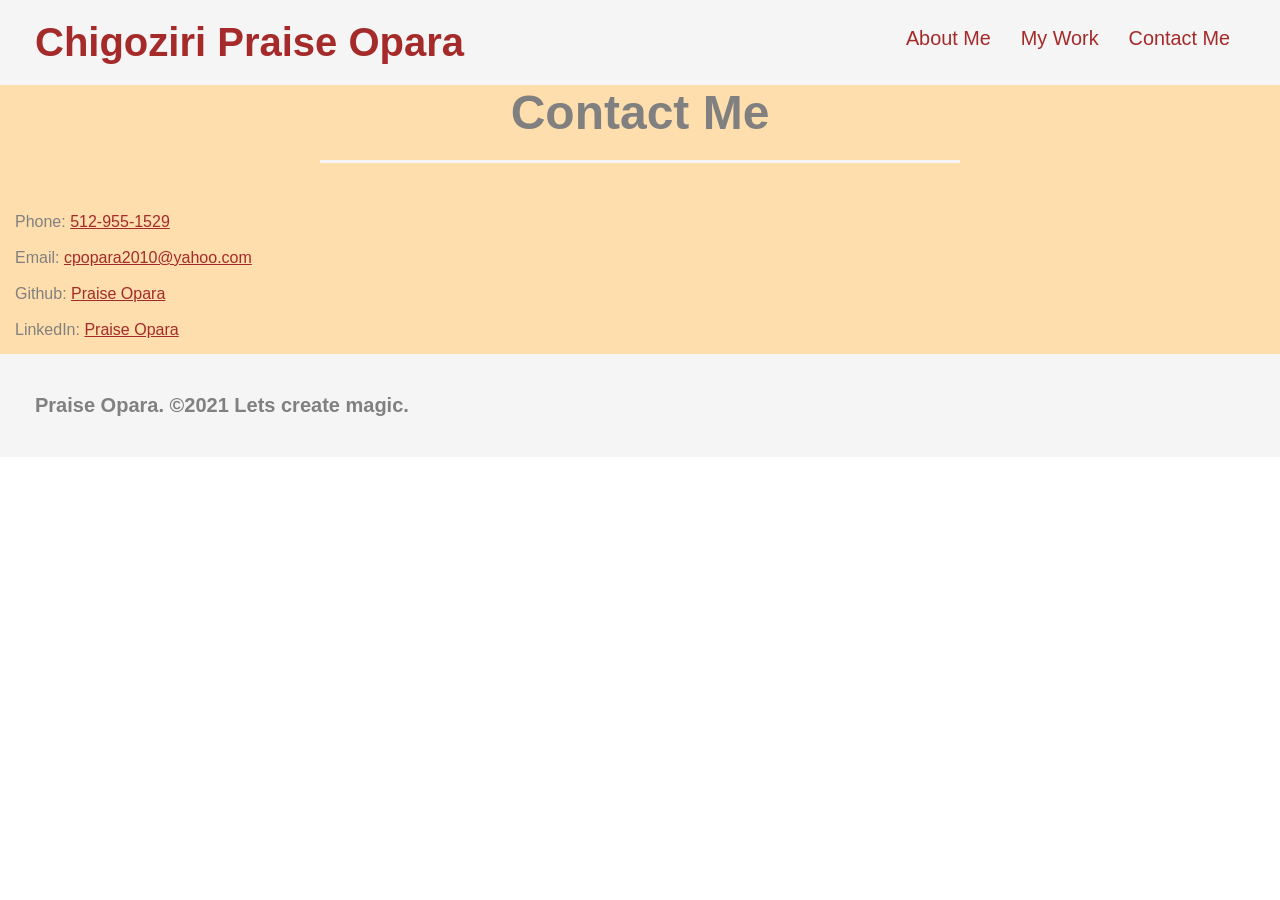
==== index.html @ 2b9f6030 "completed the header and edited the contact me section" ====
<!DOCTYPE html>
<html lang="en">
<head>
    <meta charset="UTF-8">
    <meta name="viewport" content="width=device-width, initial-scale=1.0">
    <link rel="stylesheet" href="./assets/css/style.css">
    <title>My Professional Portfolio!</title>
</head>
<body>
    <header>
        <h1>Chigoziri Praise Opara</h1>
        <nav>
            <ul>
                <li>
                    <a href="#about-me">About Me </a>
                </li>
                <li>
                    <a href="#my-work">My Work</a>
                </li>
                <li>
                    <a href="#contact-me">Contact Me</a>
                </li>
            </ul>
        </nav>
    </header>
    
    <!-- picture/avatar section -->
    <section class="picture">

    </section>

    <!-- about me section -->
    <section id="about-me">

    </section>

    <!--my work section -->
    <section id="my-work">

    </section>

    <!-- contact me section -->
    <section id="contact-me" class="contact">
        <div class="flex-row">
            <h2 class="section-title primary-border">Contact Me </h2>
        </div>
        <div class="contact-info">  
          <div>
            <p>Phone: <a href="tel:512-955-1529">512-955-1529</a> </p>
            <br>
            <p>Email: <a href="mailto:cpopara2010@yahoo.com">cpopara2010@yahoo.com</a> </p>
            <br>
            <p>Github: <a href="https://github.com/kingopara"> Praise Opara </a></p>
            <br>
            <p>LinkedIn: <a href="https://www.linkedin.com/in/chigoziri-praise-opara-831067163">Praise Opara</a></p>
          </div>  
          
          


    </section>

    <!-- footer section -->
    <footer>
        <h4> Praise Opara. &copy;2021  Lets create magic. </h4>
    </footer>
</body>
</html>
---- assets/css/style.css ----
* {
    margin: 0;
    padding: 0;
    box-sizing: border-box;
}

body {
    color: grey;
    font-family: Arial, Helvetica, sans-serif;
}

/* applying styles to the header */

header {
    padding: 20px 35px;
    background-color: whitesmoke;
    display: flex;
    justify-content: space-between;
    flex-wrap: wrap;
}

header h1 {
    font-weight: bold;
    font-size: 40px;
    color: brown;
    margin: 0;
}

header a {
    color: brown;
    text-decoration: none;
}

header nav {
    margin: 7px 0;
}

header nav ul {
    display: flex;
    flex-wrap: wrap;
    justify-content: space-between;
    align-items: center;
    list-style: none;
}

header nav ul li a {
    padding: 10px 15px;
    font-weight: lighter;
    font-size: 1.55vw;
}

.section-title {
    font-size: 48px;
    color: grey;
    border-bottom: 3px solid;
    padding-bottom: 20px;
    text-align: center;
    margin: 0 auto 35px auto;
    width: 50%;
}

.primary-border {
    border-color: whitesmoke;
}

.secondary-border {
    border-color: brown;
}

.flex-row {
    display: flex;
}

/* contact me style */
.contact {
    background: navajowhite;
}

.contact h2 {
    color:grey;
}

.contact-info {
    display: flex;
    justify-content: space-between;
    flex-wrap: wrap;
  }

.contact-info > * {
    flex: 1;
    margin: 15px;
}

.contact-info a {
    color: brown;
}

/* footer styling */
footer {
    background: whitesmoke;
    width: 100%;
    padding: 40px 35px;
    display: flex;
    justify-content: space-between;
    flex-wrap: wrap;
}

footer h4 {
    color: grey;
    font-size: 20px;
    margin: 0;
}
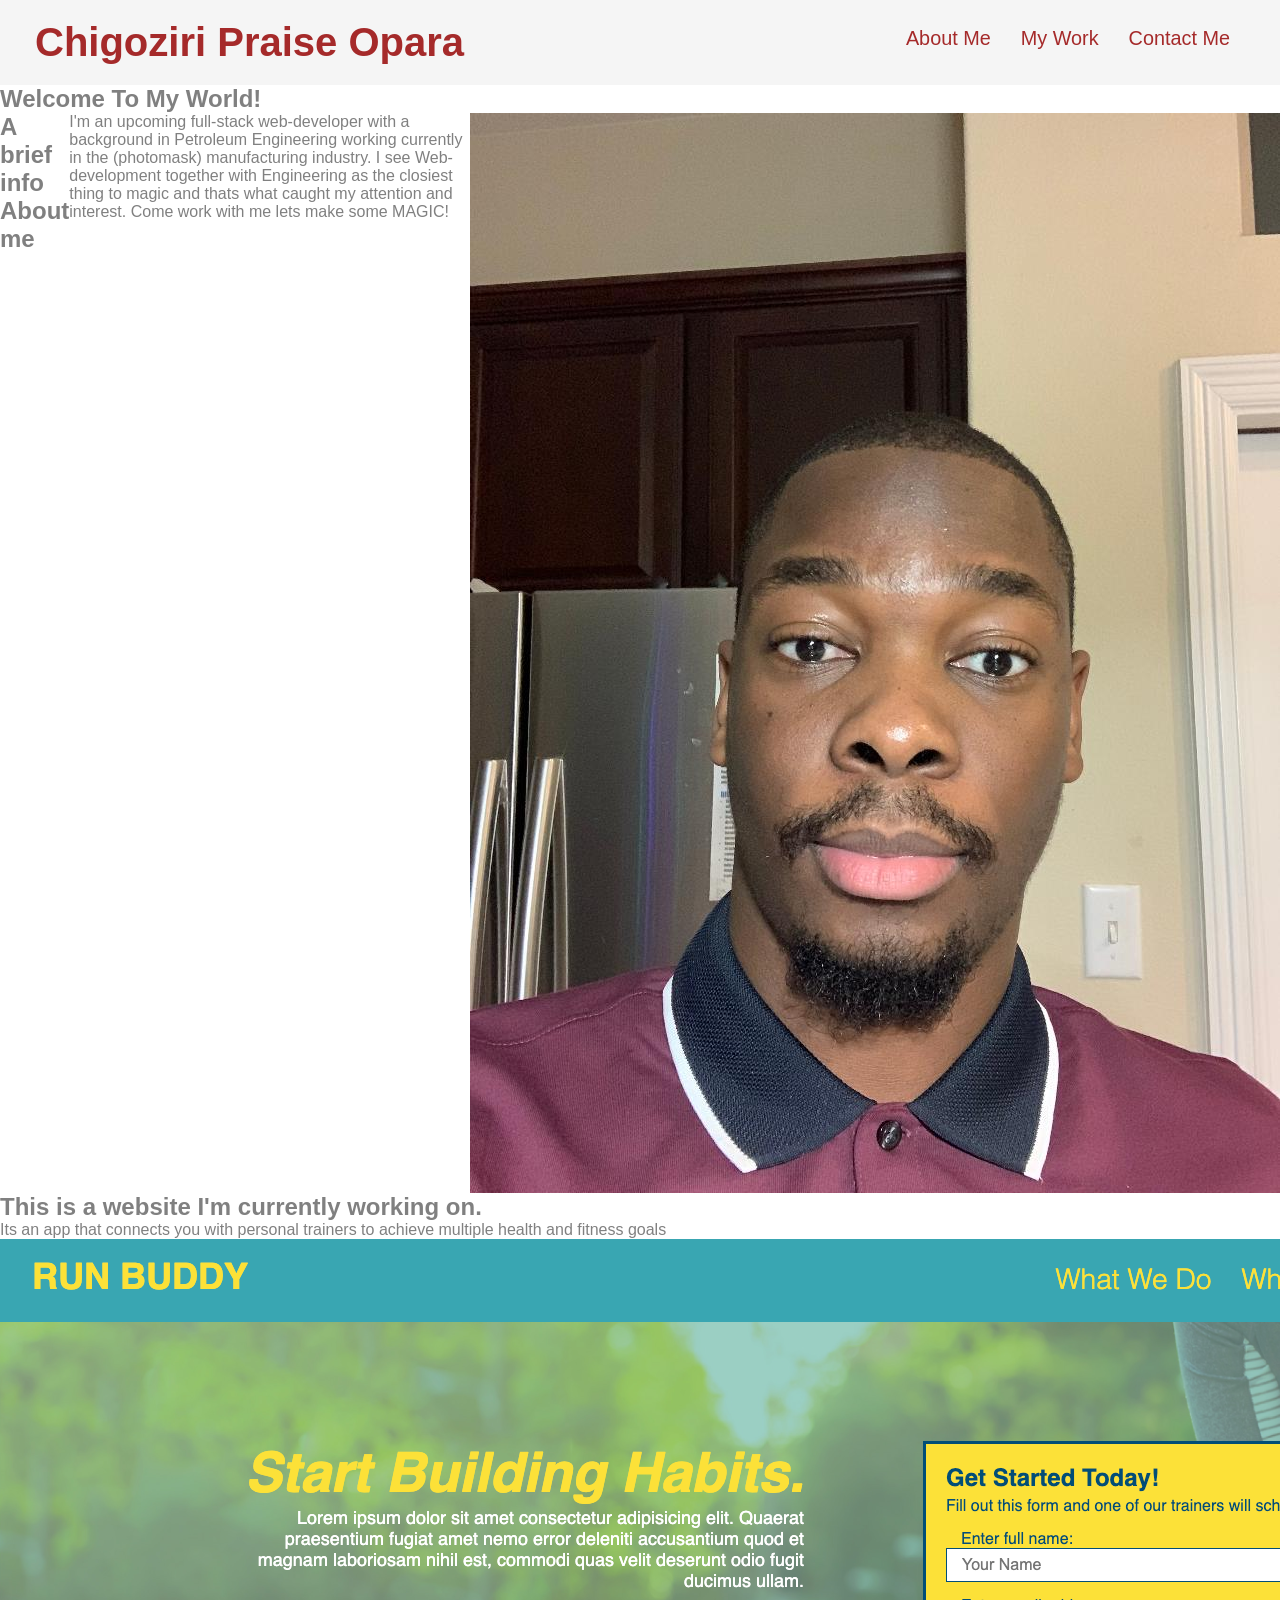
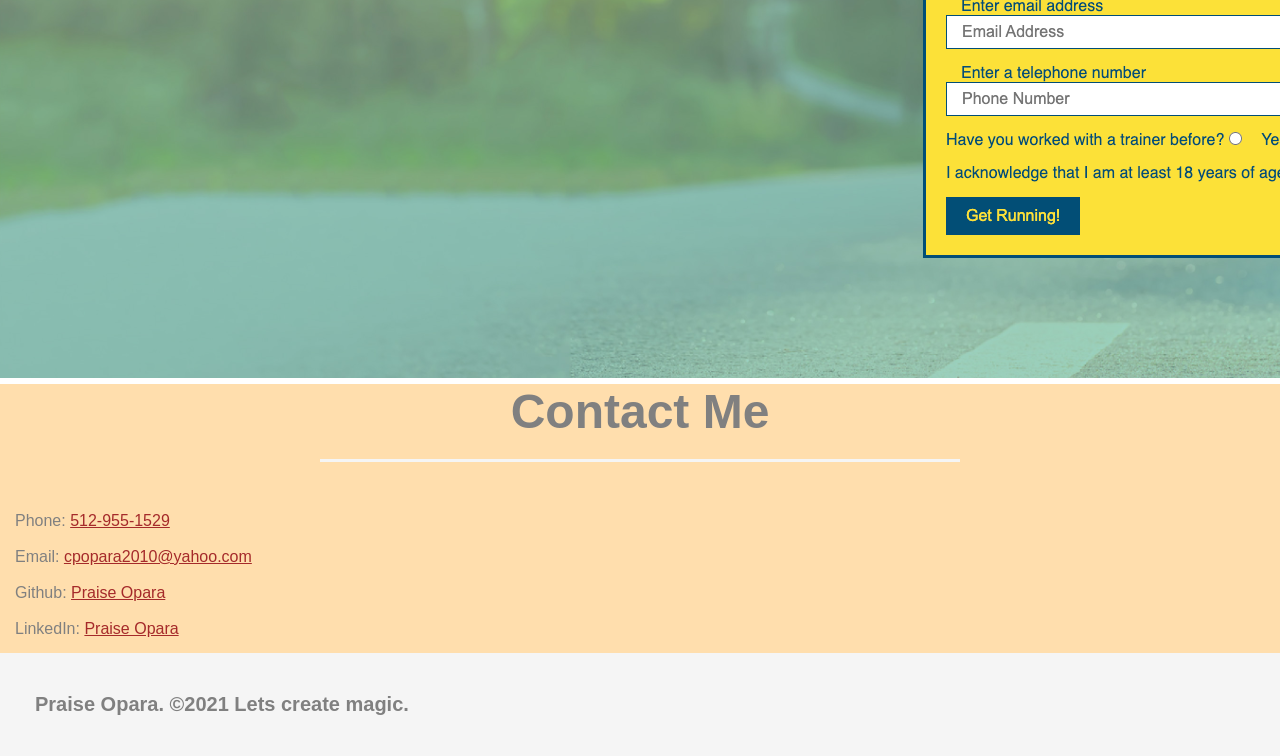
==== commit 159b865e: "added pictures and link to run buddy" ====
--- a/index.html
+++ b/index.html
@@ -25,17 +25,36 @@
     </header>
     
     <!-- picture/avatar section -->
-    <section class="picture">
-
+    <section>
+        <div>
+            <h2> Welcome To My World!</h2>
+        </div>
     </section>
 
     <!-- about me section -->
     <section id="about-me">
+        <div class="flex-row">
+            <h2 class="primary-border">A brief info About me </h2>
+            <p>
+            I'm an upcoming full-stack web-developer with a background in Petroleum Engineering working currently in the (photomask) manufacturing industry. I see Web-development together with Engineering as the closiest thing to magic and thats what caught my attention and interest.
+            Come work with me lets make some MAGIC!
+            </p>
+            <img src="./assets/images/portfolio.jpg" alt="a selfie of me"/>
+        </div>
 
     </section>
 
     <!--my work section -->
     <section id="my-work">
+        <div>
+            <h2>This is a website I'm currently working on.</h2>
+            <p>Its an app that connects you with personal trainers to achieve multiple health and fitness goals</p>
+            <div>
+              <a href="https://kingopara.github.io/run-buddy/">
+                <img src="./assets/images/runbuddy.jpg.png" alt="Run Buddy" />
+              </a>  
+            </div>  
+        </div>
 
     </section>
 
--- a/assets/css/style.css
+++ b/assets/css/style.css
@@ -71,6 +71,17 @@
     display: flex;
 }
 
+/* picture */
+.picture {
+    width: 100%;
+    margin: 0 auto;
+    display: flex;
+    flex-wrap: wrap;
+    justify-content: flex-end;
+}
+
+
+
 /* contact me style */
 .contact {
     background: navajowhite;
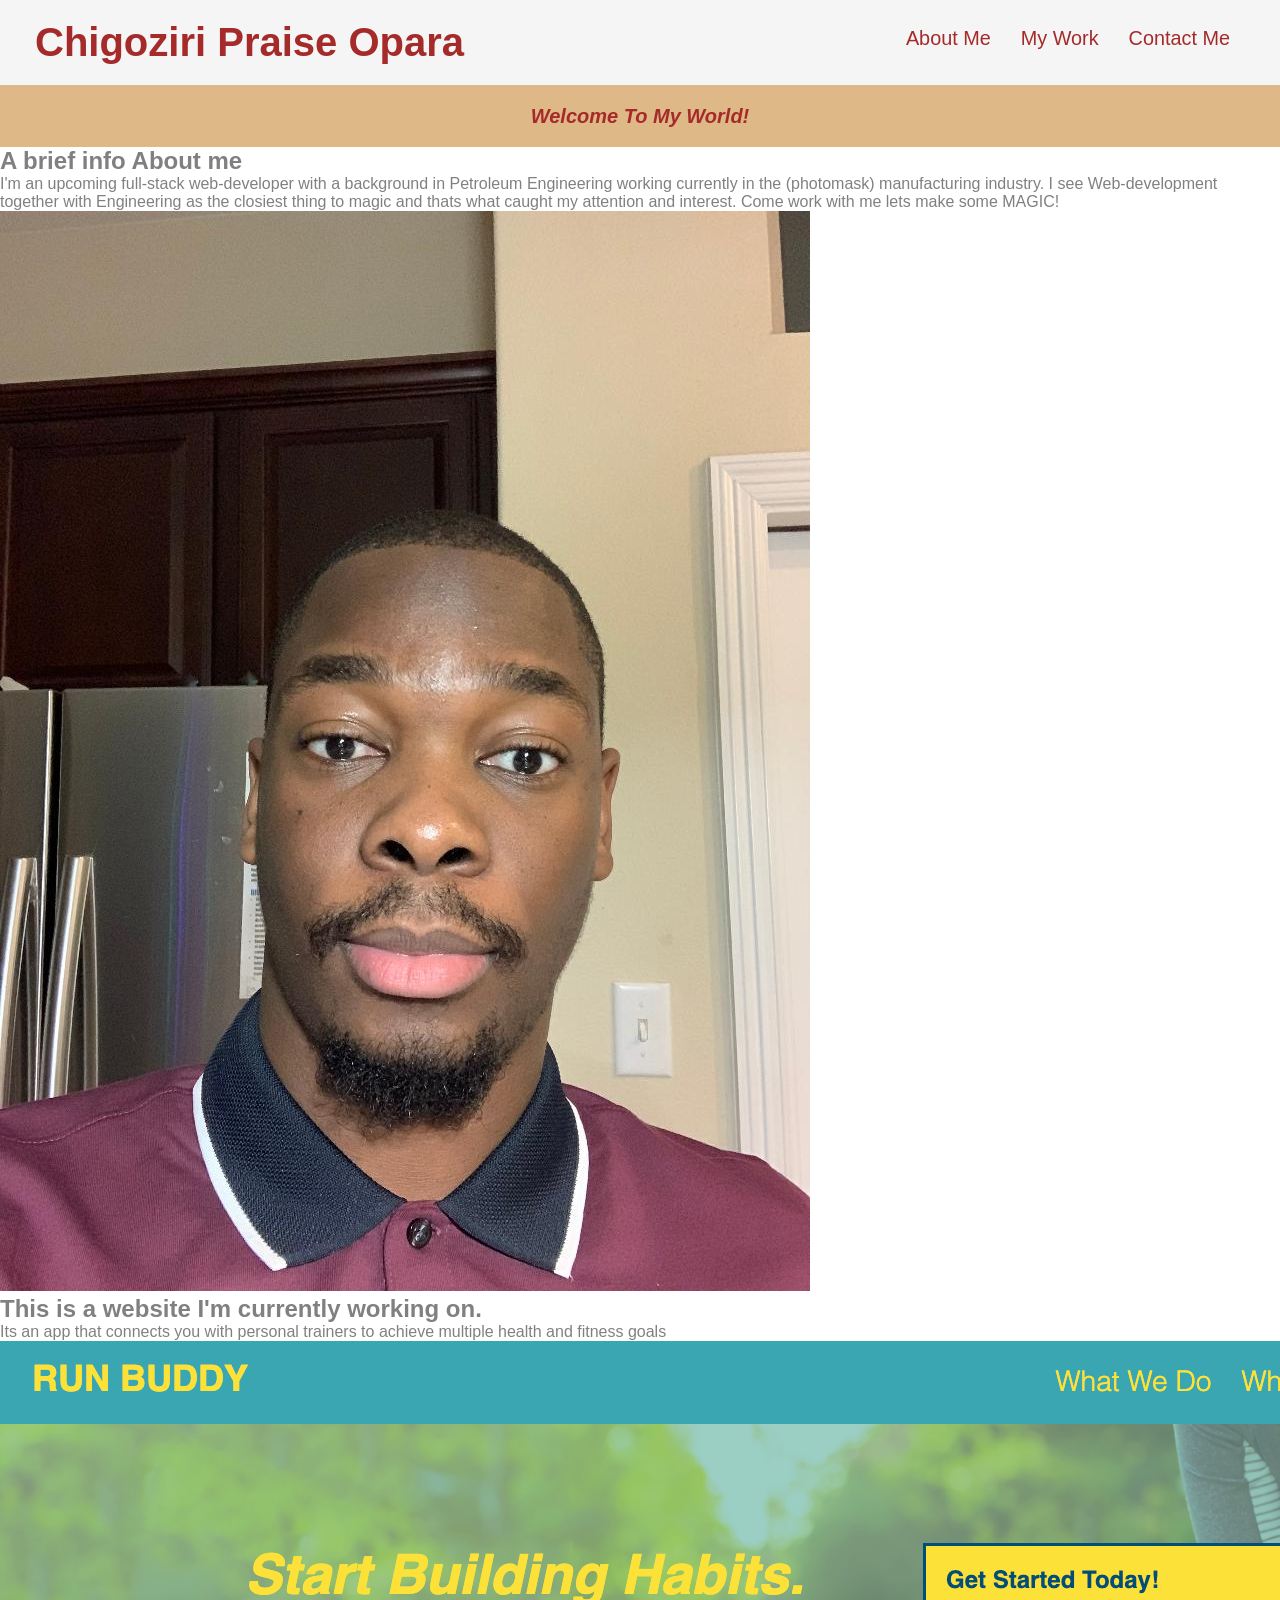
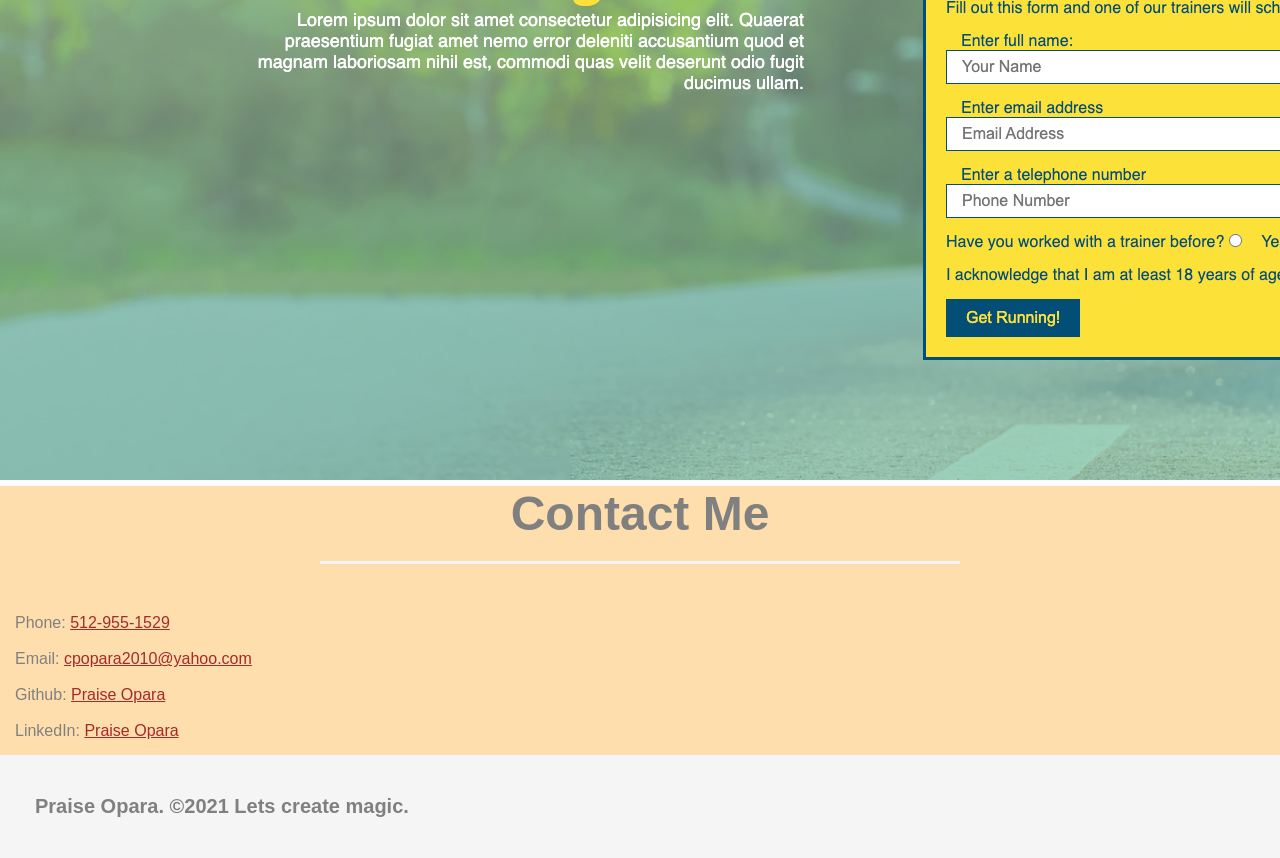
==== commit 0cd20fd4: "added styles to make it responsive" ====
--- a/index.html
+++ b/index.html
@@ -25,22 +25,22 @@
     </header>
     
     <!-- picture/avatar section -->
-    <section>
-        <div>
+    <section class="hero">
+        <div class="hero-cta">
             <h2> Welcome To My World!</h2>
         </div>
     </section>
 
     <!-- about me section -->
     <section id="about-me">
-        <div class="flex-row">
+        <article>
             <h2 class="primary-border">A brief info About me </h2>
             <p>
             I'm an upcoming full-stack web-developer with a background in Petroleum Engineering working currently in the (photomask) manufacturing industry. I see Web-development together with Engineering as the closiest thing to magic and thats what caught my attention and interest.
             Come work with me lets make some MAGIC!
             </p>
             <img src="./assets/images/portfolio.jpg" alt="a selfie of me"/>
-        </div>
+        </article>
 
     </section>
 
--- a/assets/css/style.css
+++ b/assets/css/style.css
@@ -71,6 +71,33 @@
     display: flex;
 }
 
+/* hero section*/
+
+.hero {
+    background-color: burlywood;
+    background-size: cover;
+    background-position: center;
+    display: flex;
+    justify-content: center;
+    flex-wrap: wrap;
+    align-items: flex-start;
+}
+
+.hero-cta {
+    width: 20%;
+    text-align: center;
+    margin: 1.5%;
+    font-size: 10px;
+    line-height: 1.2;
+}
+
+.hero-cta h2 {
+    font-style: oblique;
+    font-size: 20px;
+    color: brown;
+}
+
+
 /* picture */
 .picture {
     width: 100%;
@@ -80,7 +107,9 @@
     justify-content: flex-end;
 }
 
-
+article img {
+    width: fit-content;
+}
 
 /* contact me style */
 .contact {
@@ -121,3 +150,80 @@
     font-size: 20px;
     margin: 0;
 }
+
+@media screen and (max-width: 980px) {
+    /* this will be applied on any screen smaller than 980px */
+      header {
+        padding-bottom: 0;
+        justify-content: center;
+      }
+  
+      header h1 {
+        width: 100px;
+        text-align: center;
+      }
+  
+      header nav ul {
+        margin-top: 20px;
+        width: 100%;
+        justify-content: center;
+      }
+  
+      header nav ul li a {
+        font-size: 20px;
+      }
+  
+      footer h2 {
+        text-align: center;
+        width: 100%;
+      }
+  
+      .hero-cta {
+        width: 100%;
+      }
+  
+      .hero-cta {
+        text-align: center;
+      }
+  
+      .section-title {
+        width: 80%;
+      }
+  
+      .trainer {
+        flex: 0 70%;
+      }
+  }
+  
+  /* MEDIA QUERY FOR TABLETS AND SMALLER */
+  @media screen and (max-width: 768px) {
+      /* this will be applied on any screen between 768px and 575px */
+     section {
+       padding: 30px 15px;
+     }
+  }
+  
+  /* MEDIA QUERY FOR MOBILE PHONES AND SMALLER */
+  @media screen and (max-width: 575px) {
+    /* this will be applied on any screen smaller than 575px */
+     .section-title {
+       width: 95%;
+     }
+  
+     .intro p {
+       width: 100%;
+     }
+  
+     .trainer {
+       flex: 0 100%;
+     }
+  
+     .contact-info {
+       text-align: center;
+     }
+  
+     .contact-info > * {
+       flex: 0 100%;
+     }
+
+  }
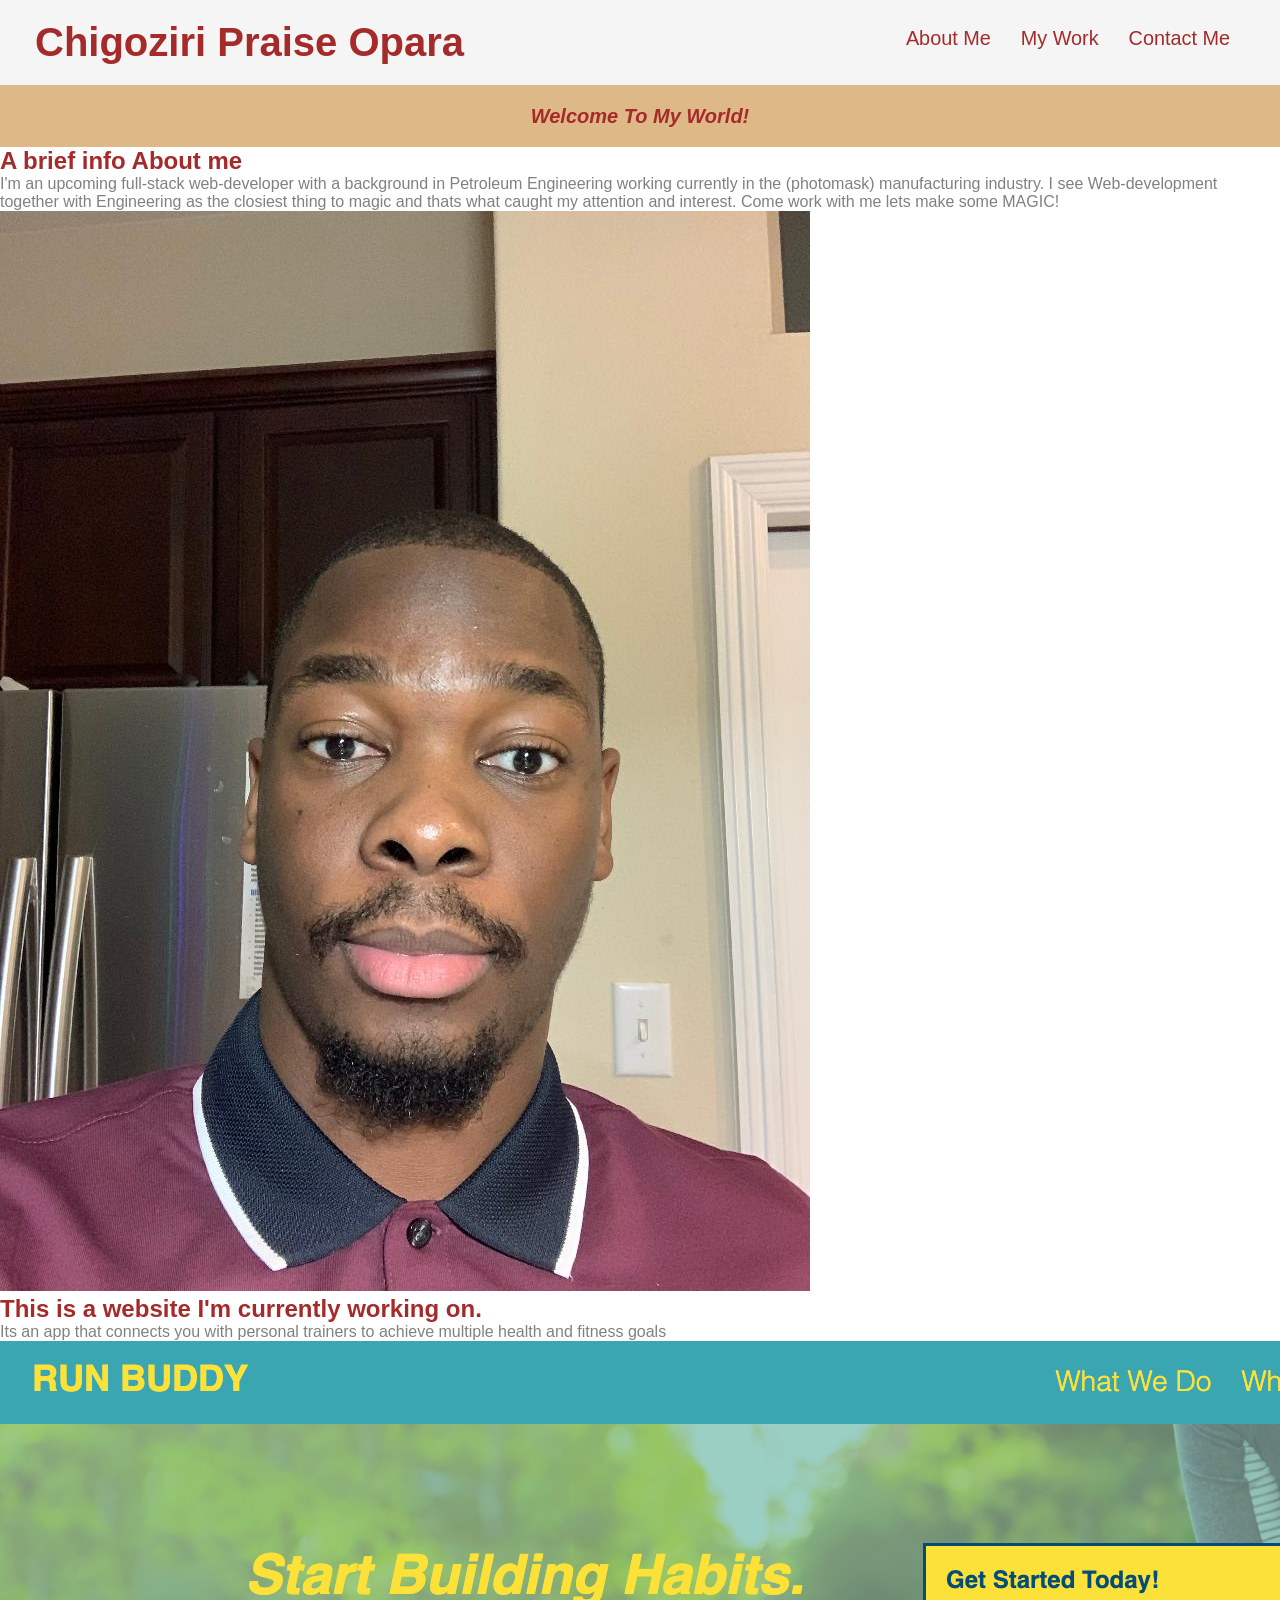
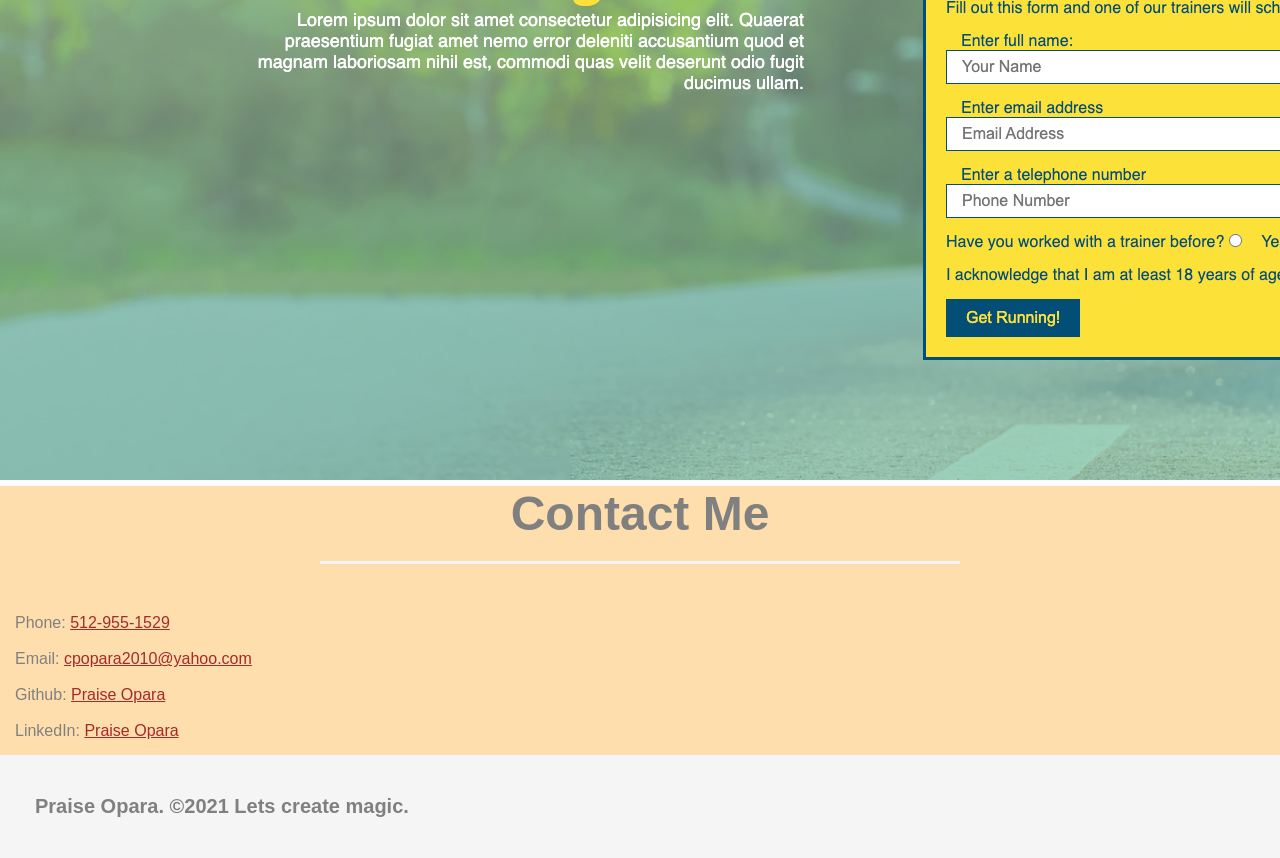
==== commit db35c8e9: "edited article h2" ====
--- a/index.html
+++ b/index.html
@@ -46,7 +46,7 @@
 
     <!--my work section -->
     <section id="my-work">
-        <div>
+        <article>
             <h2>This is a website I'm currently working on.</h2>
             <p>Its an app that connects you with personal trainers to achieve multiple health and fitness goals</p>
             <div>
@@ -54,7 +54,7 @@
                 <img src="./assets/images/runbuddy.jpg.png" alt="Run Buddy" />
               </a>  
             </div>  
-        </div>
+        </article>
 
     </section>
 
--- a/assets/css/style.css
+++ b/assets/css/style.css
@@ -110,6 +110,9 @@
 article img {
     width: fit-content;
 }
+article h2 {
+    color: brown;
+}
 
 /* contact me style */
 .contact {
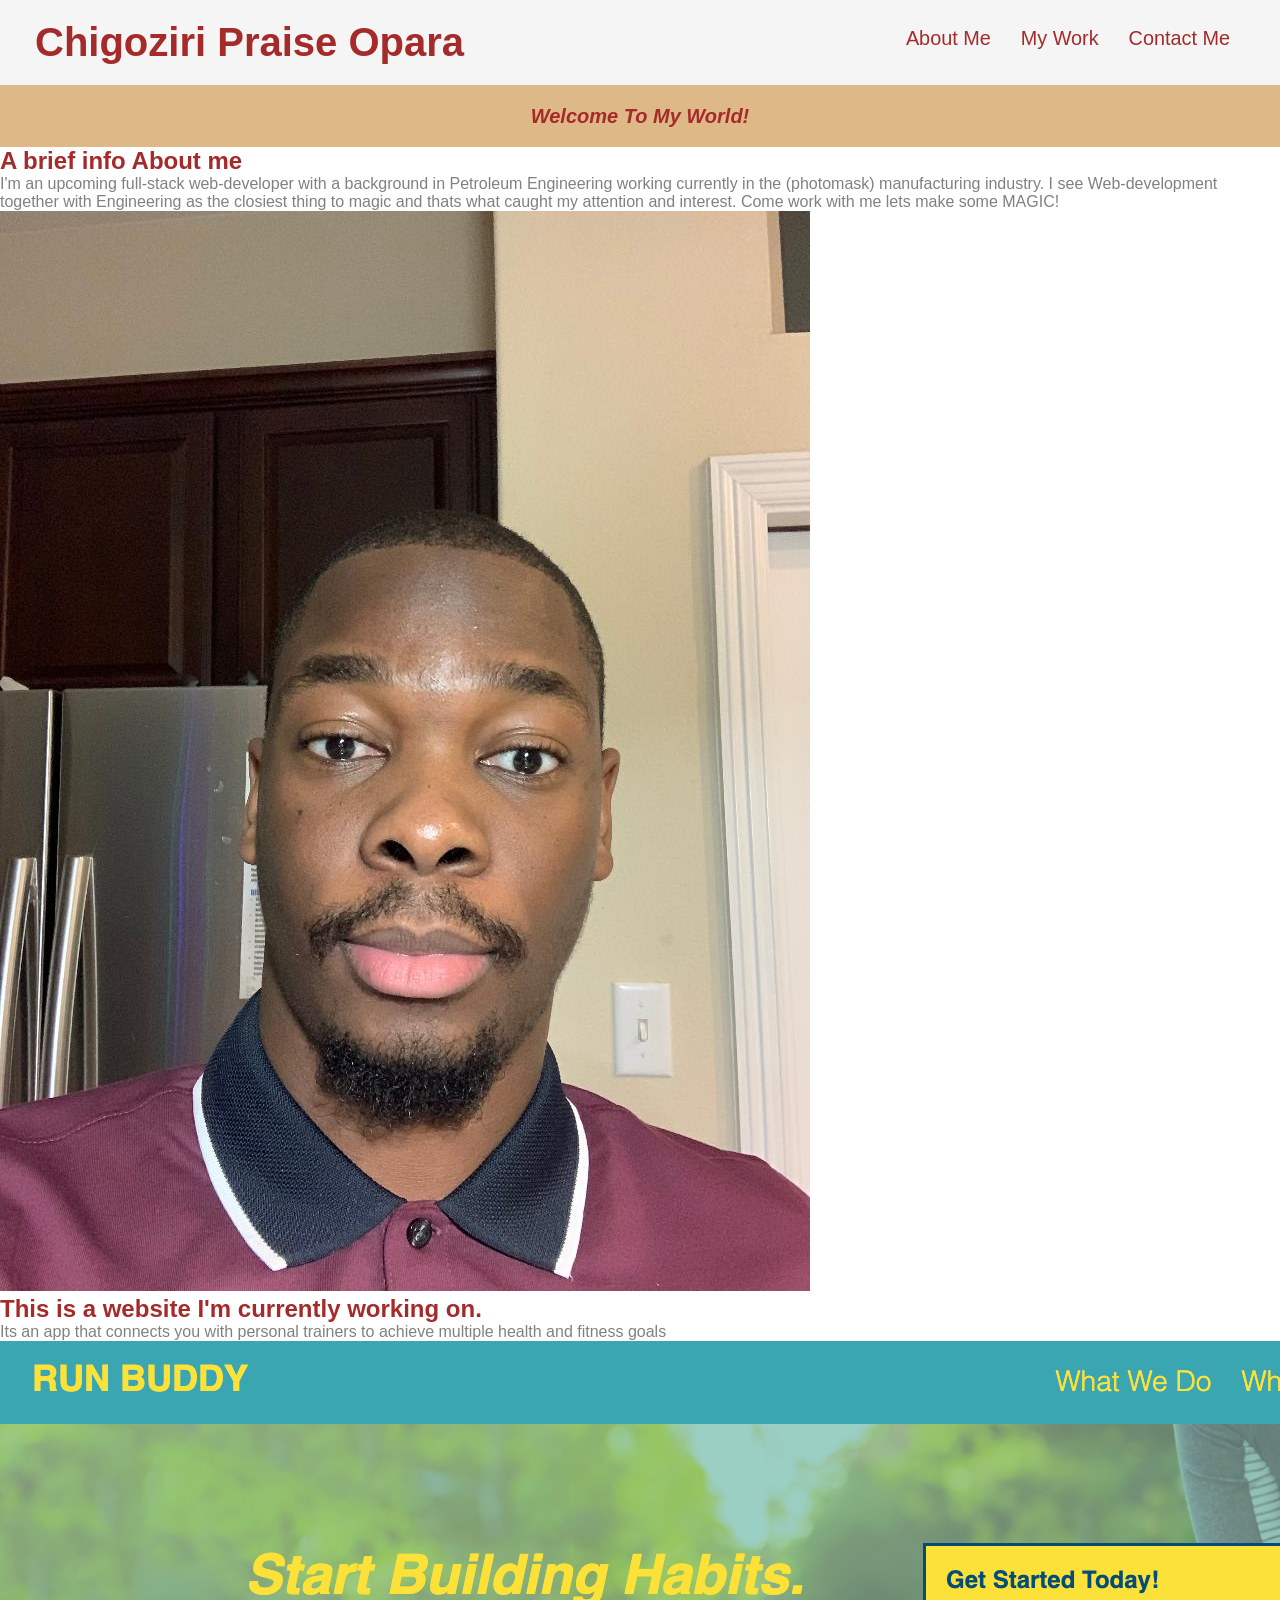
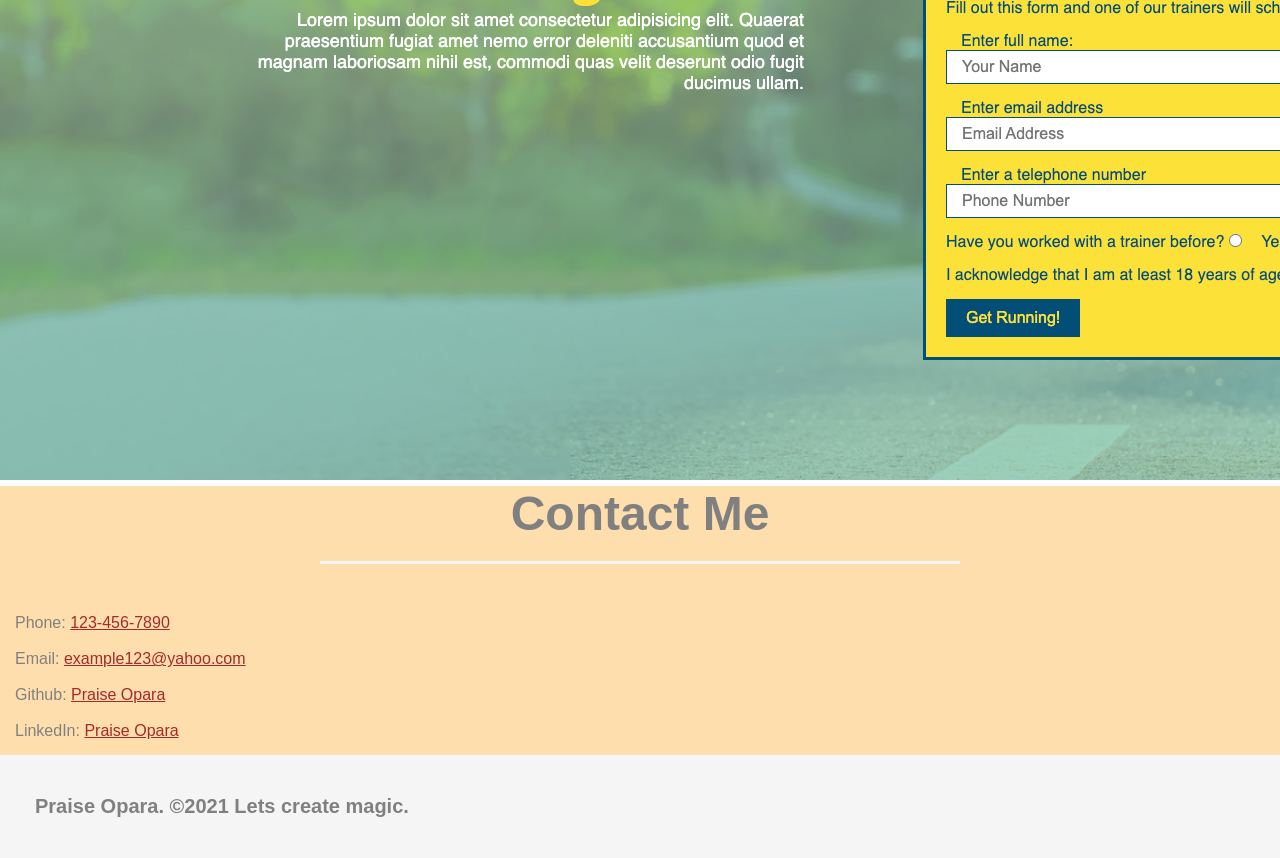
==== commit 5a1a57fb: "protection" ====
--- a/index.html
+++ b/index.html
@@ -65,9 +65,9 @@
         </div>
         <div class="contact-info">  
           <div>
-            <p>Phone: <a href="tel:512-955-1529">512-955-1529</a> </p>
+            <p>Phone: <a href="tel:1234567890">123-456-7890</a> </p>
             <br>
-            <p>Email: <a href="mailto:cpopara2010@yahoo.com">cpopara2010@yahoo.com</a> </p>
+            <p>Email: <a href="mailto:exampl.com">example123@yahoo.com</a> </p>
             <br>
             <p>Github: <a href="https://github.com/kingopara"> Praise Opara </a></p>
             <br>
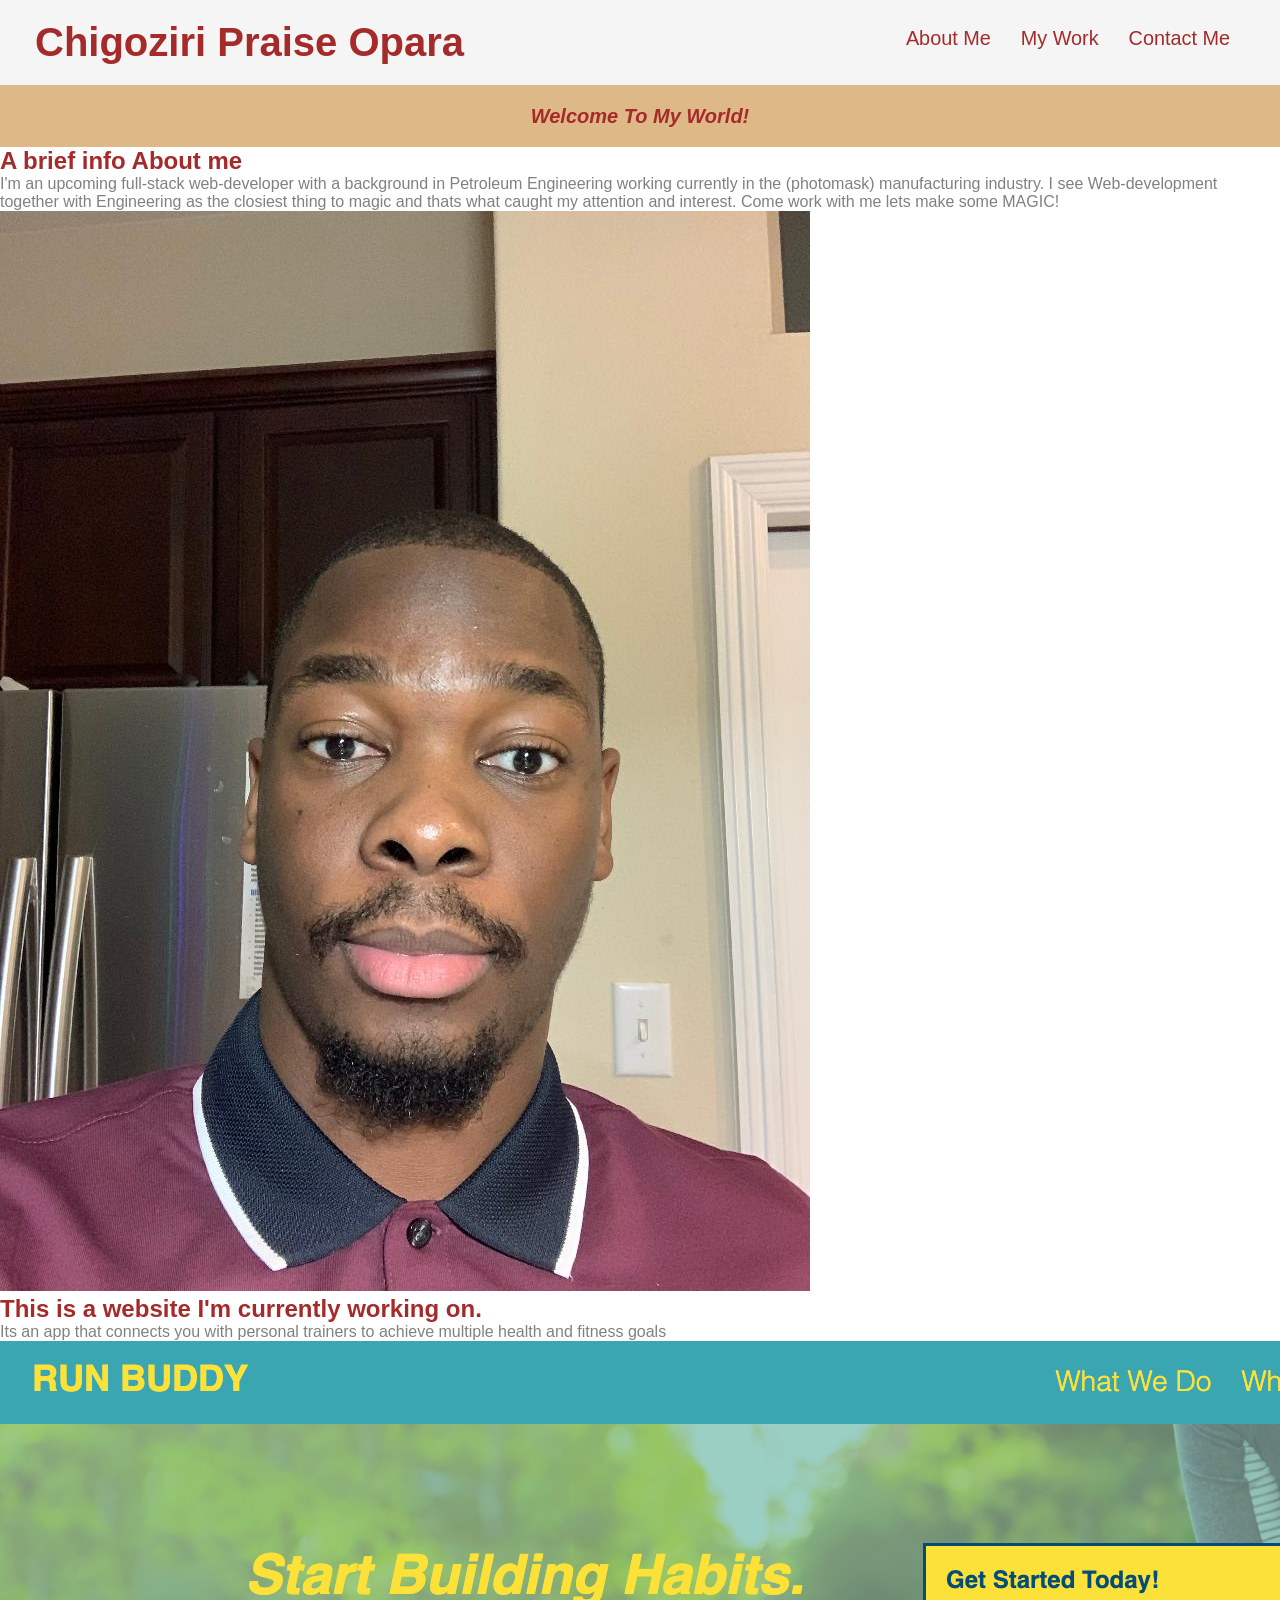
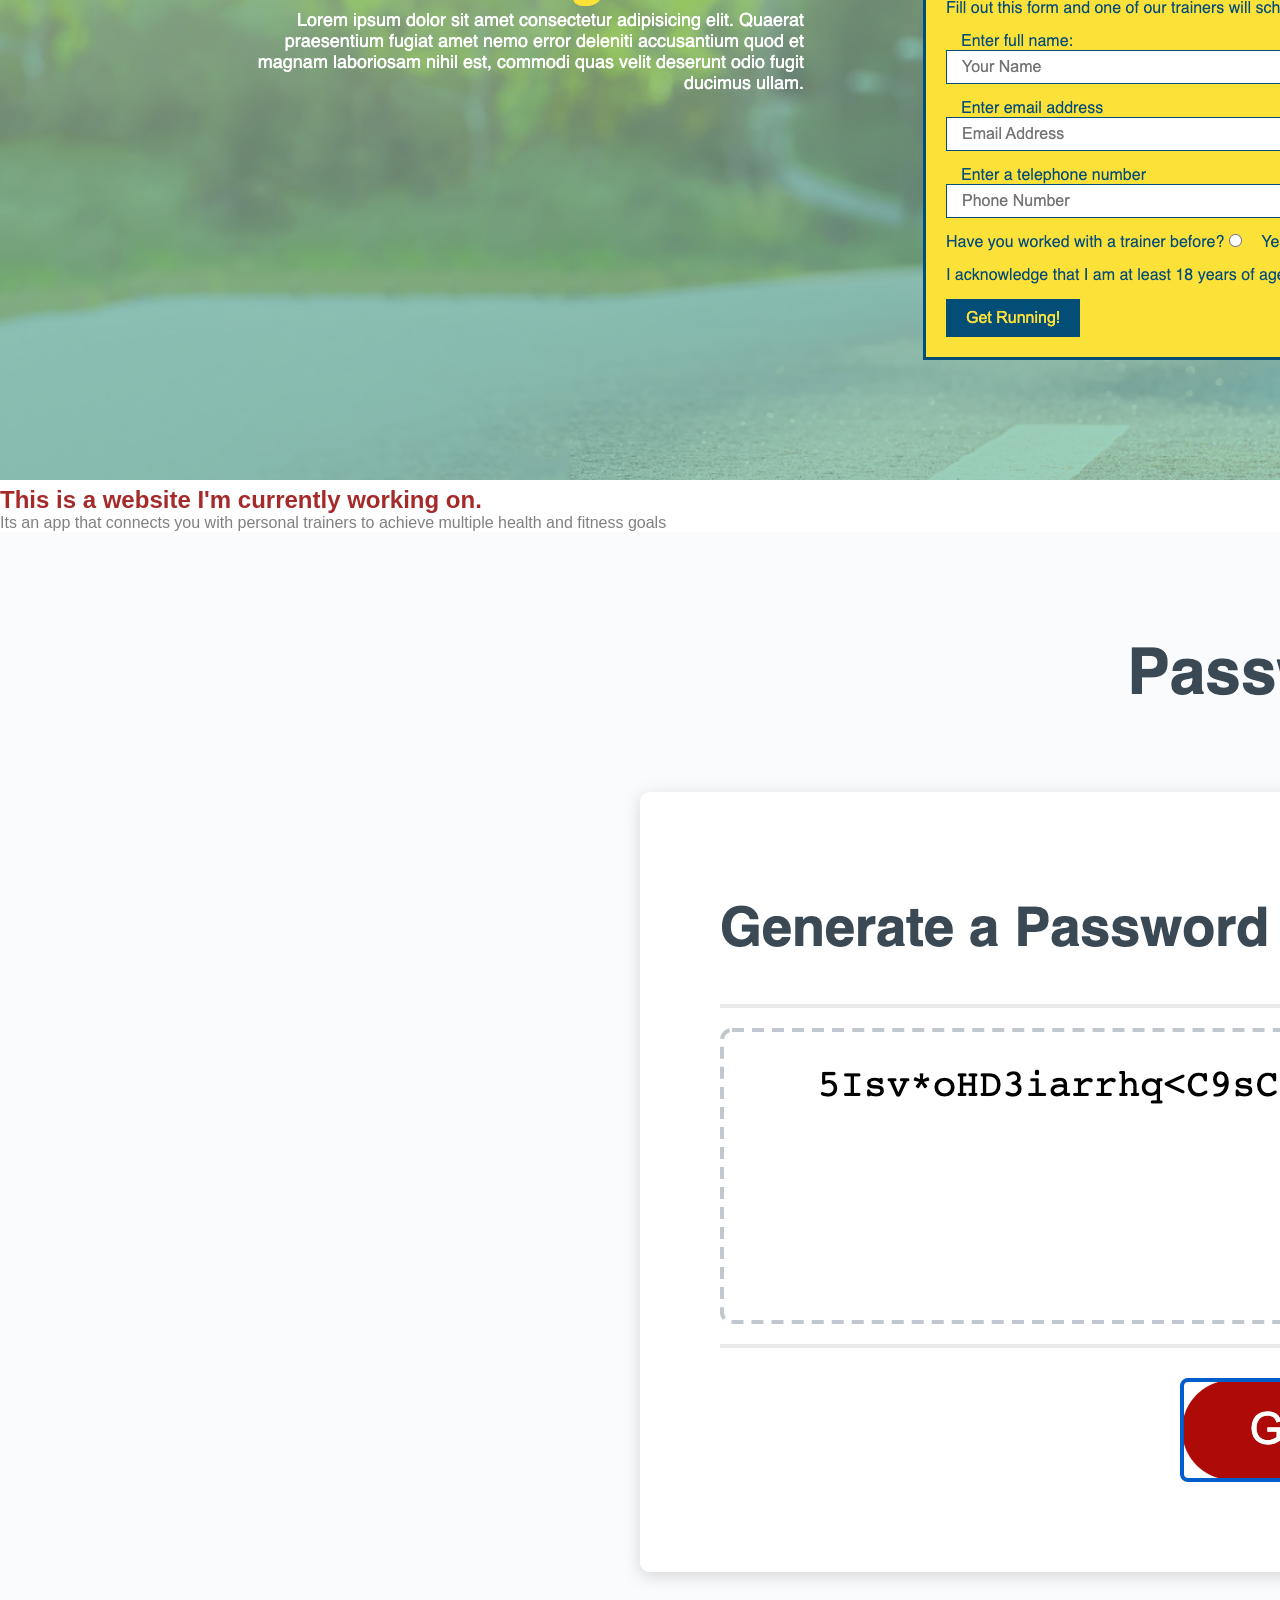
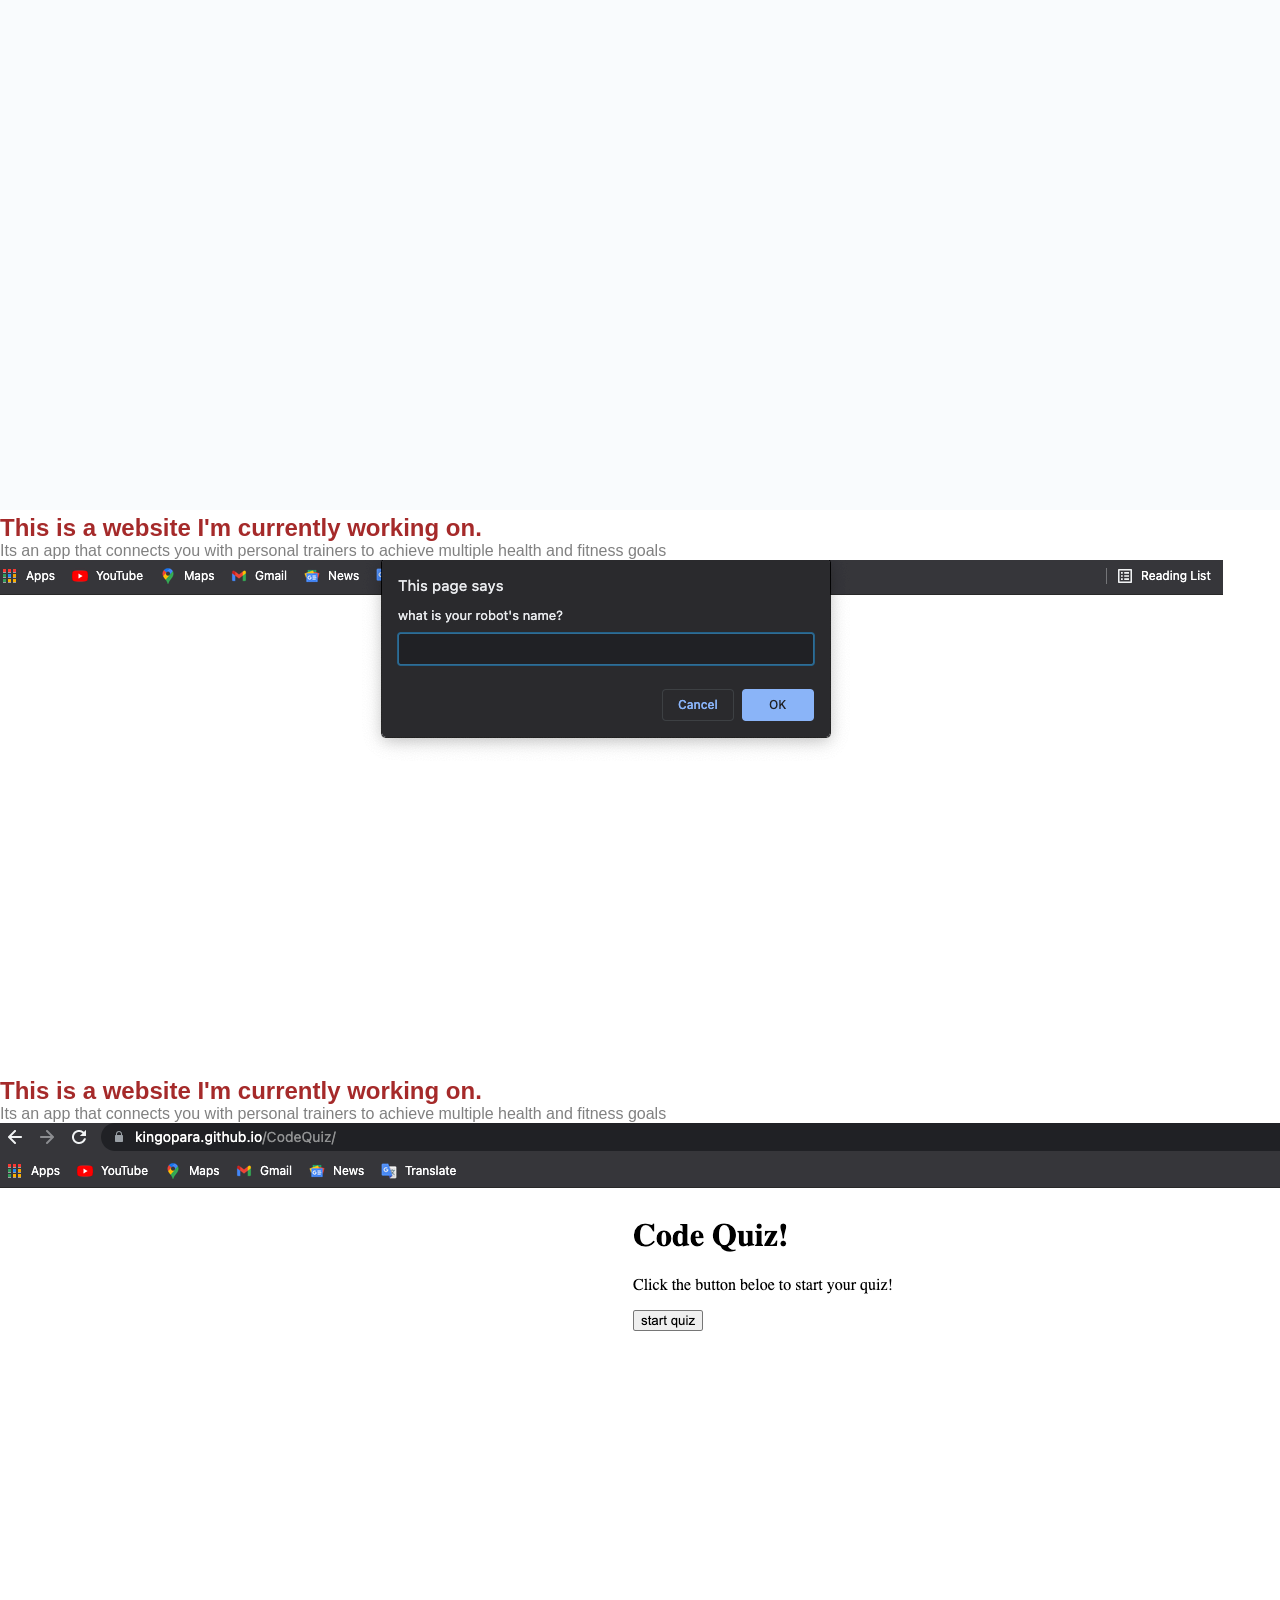
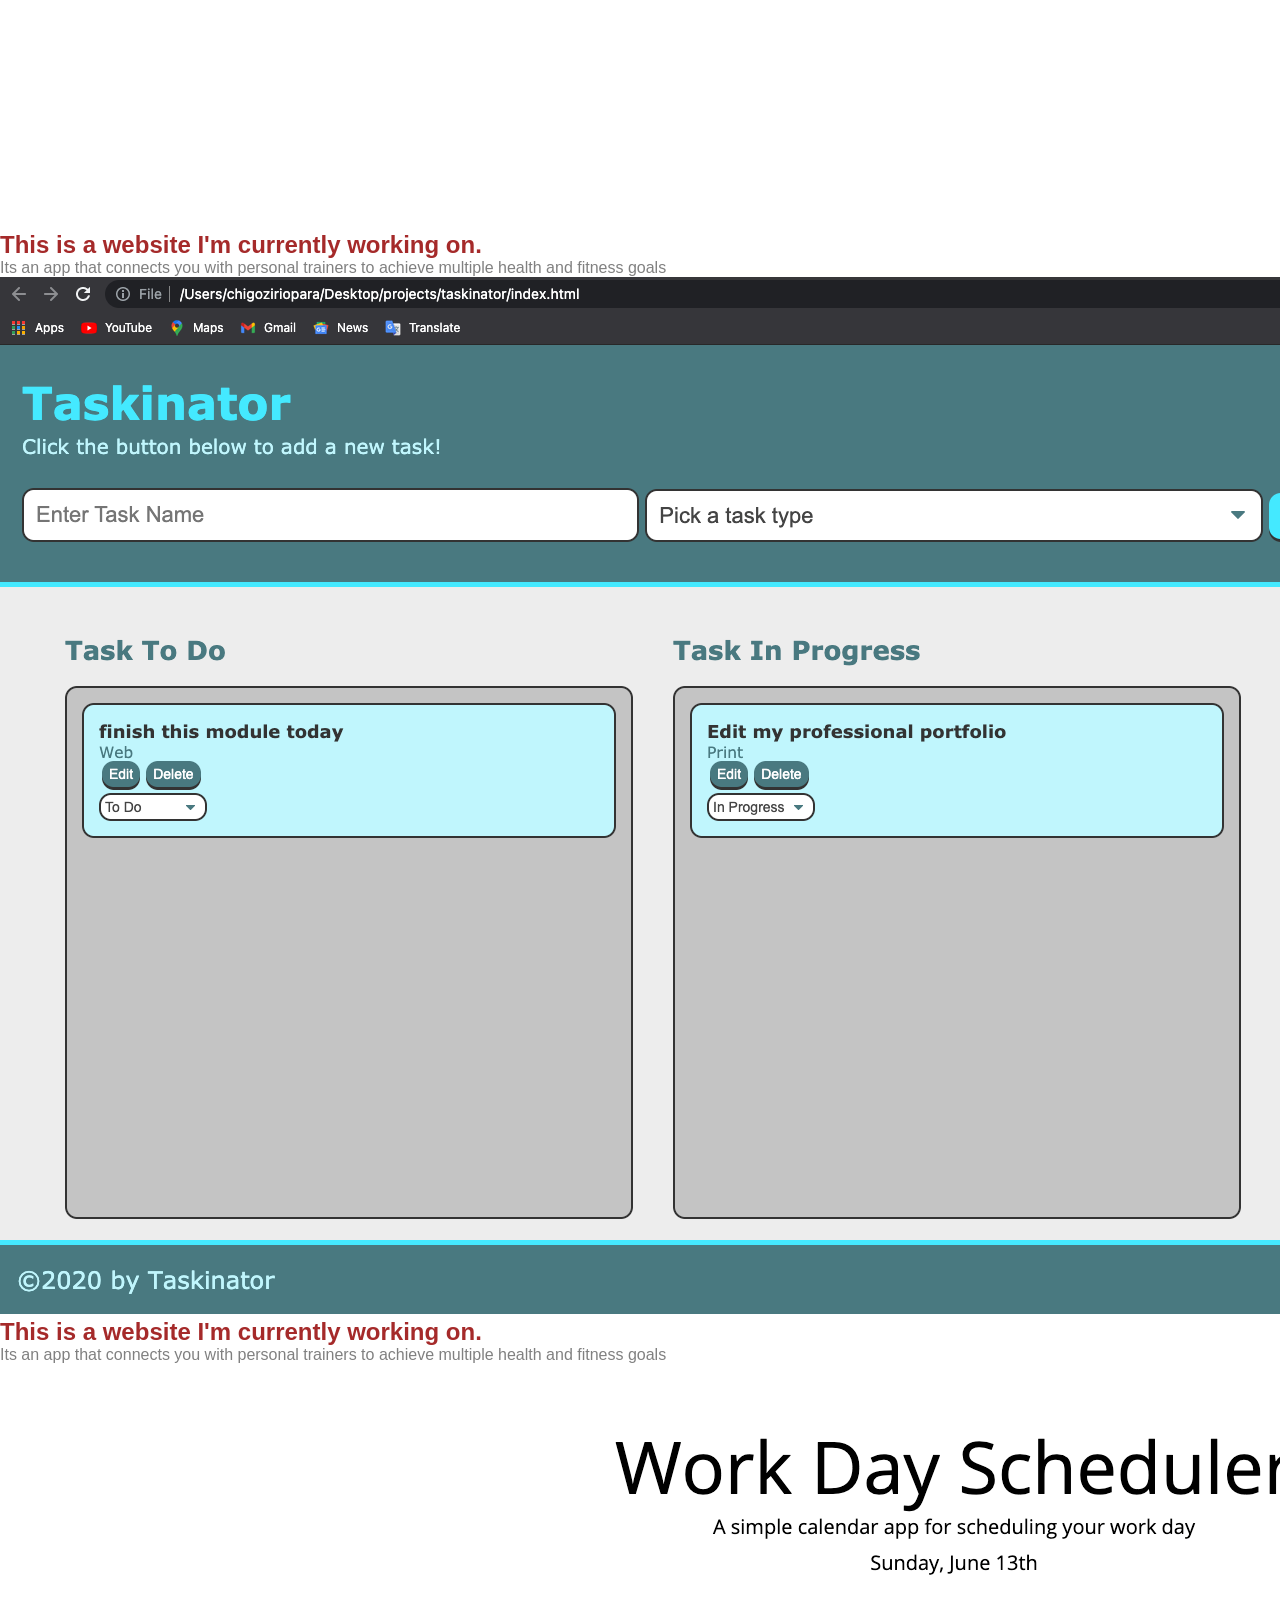
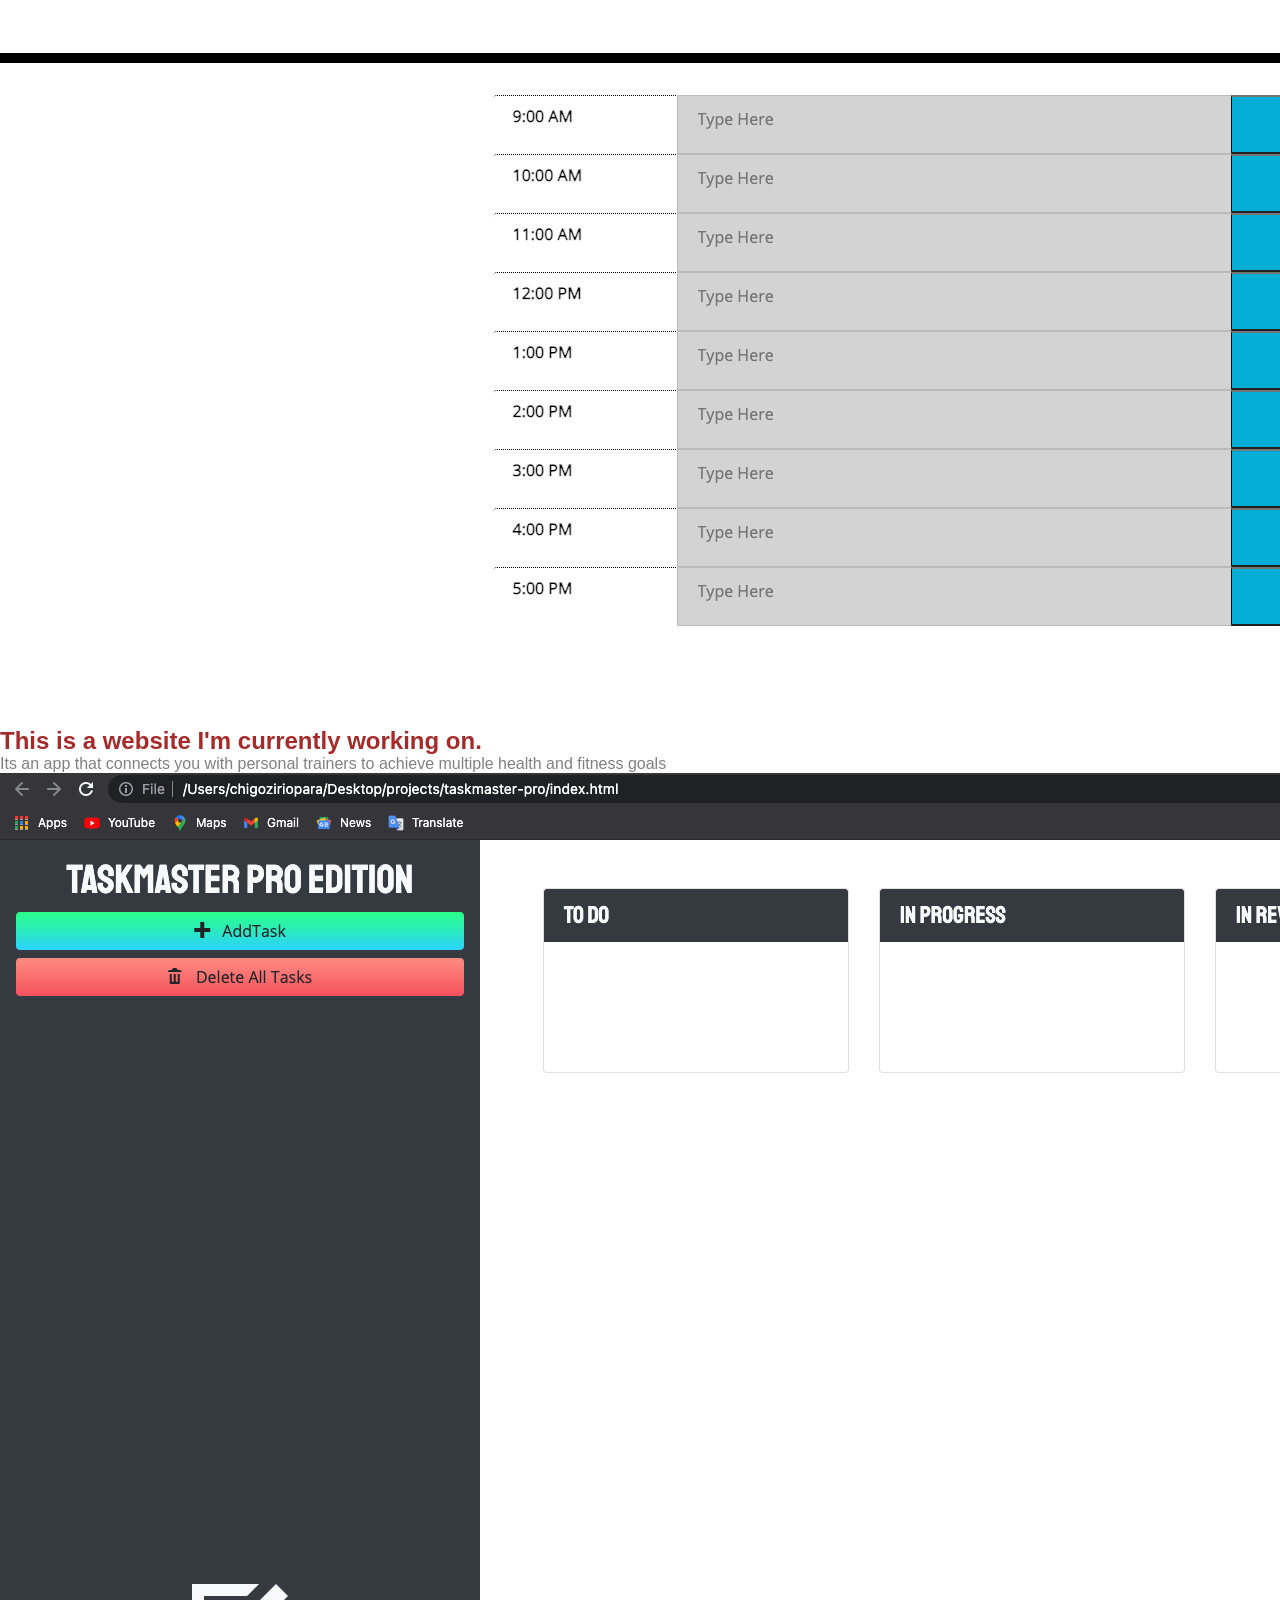
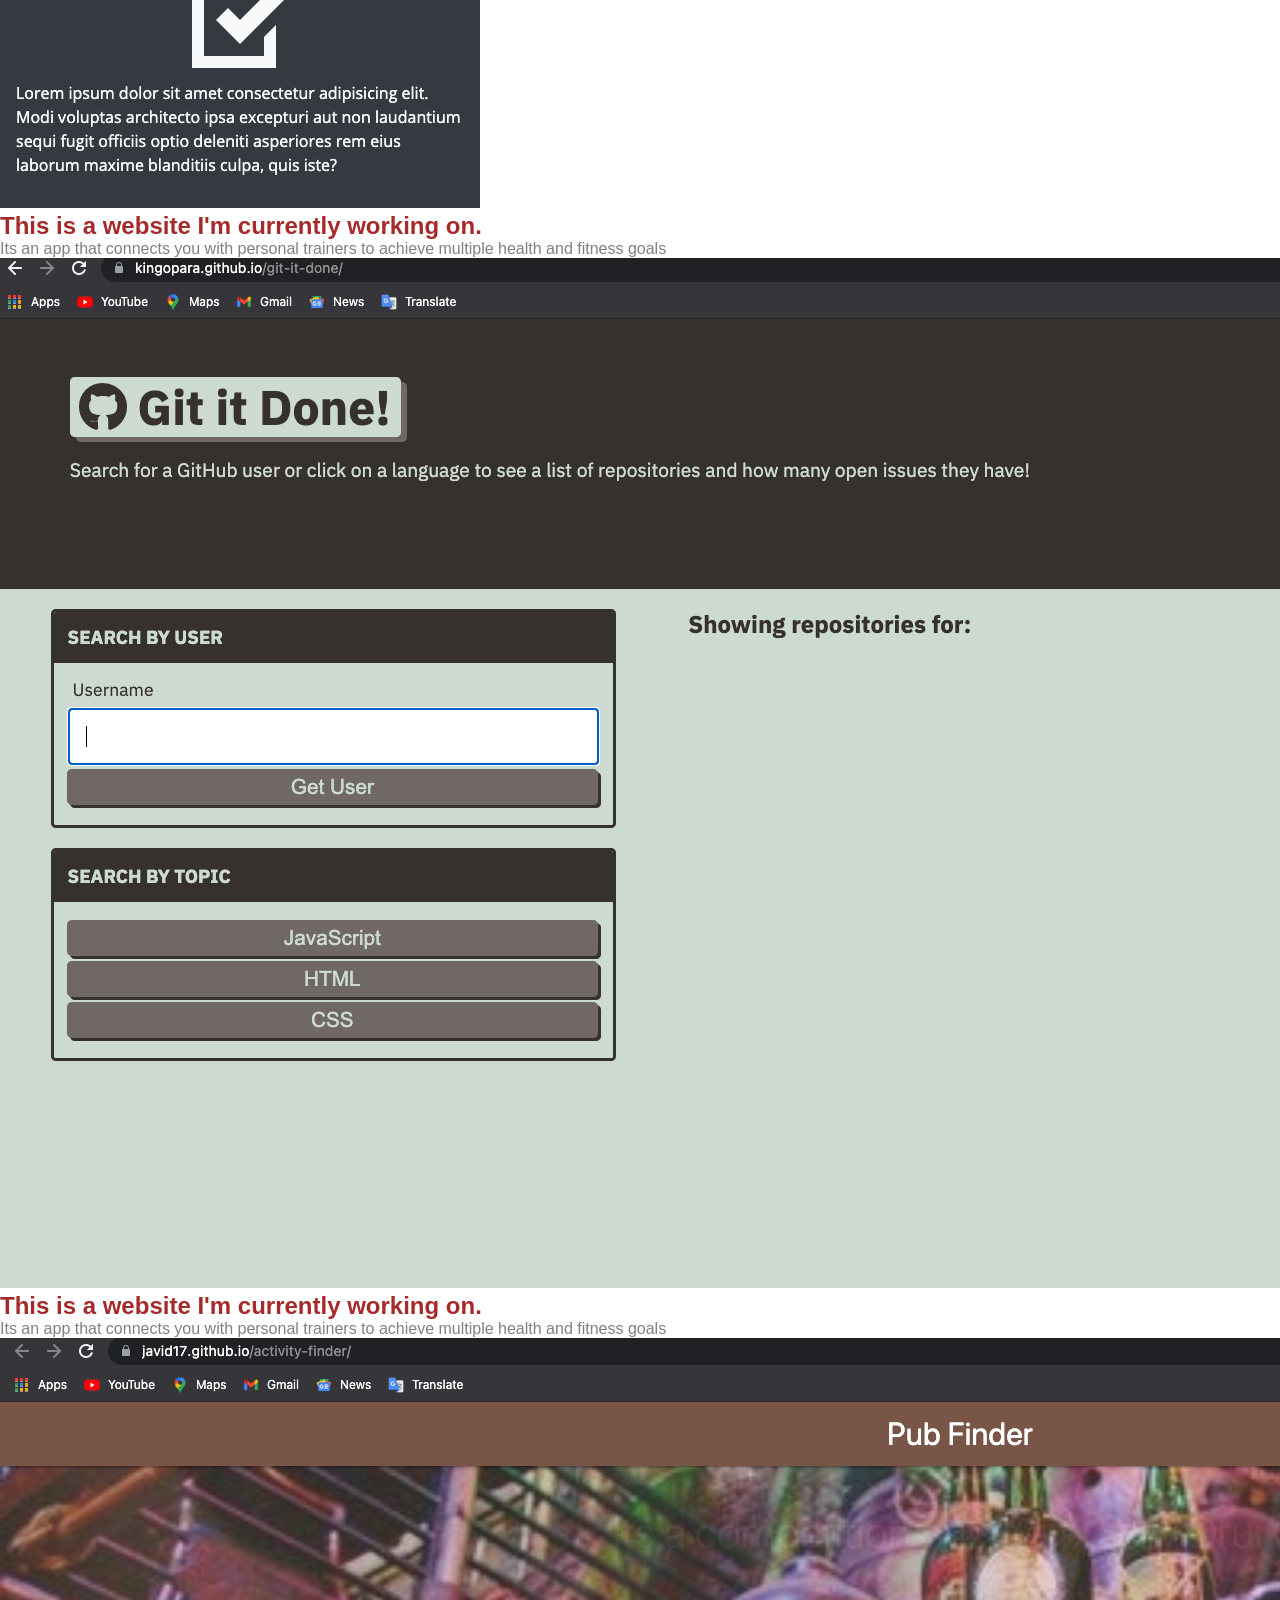
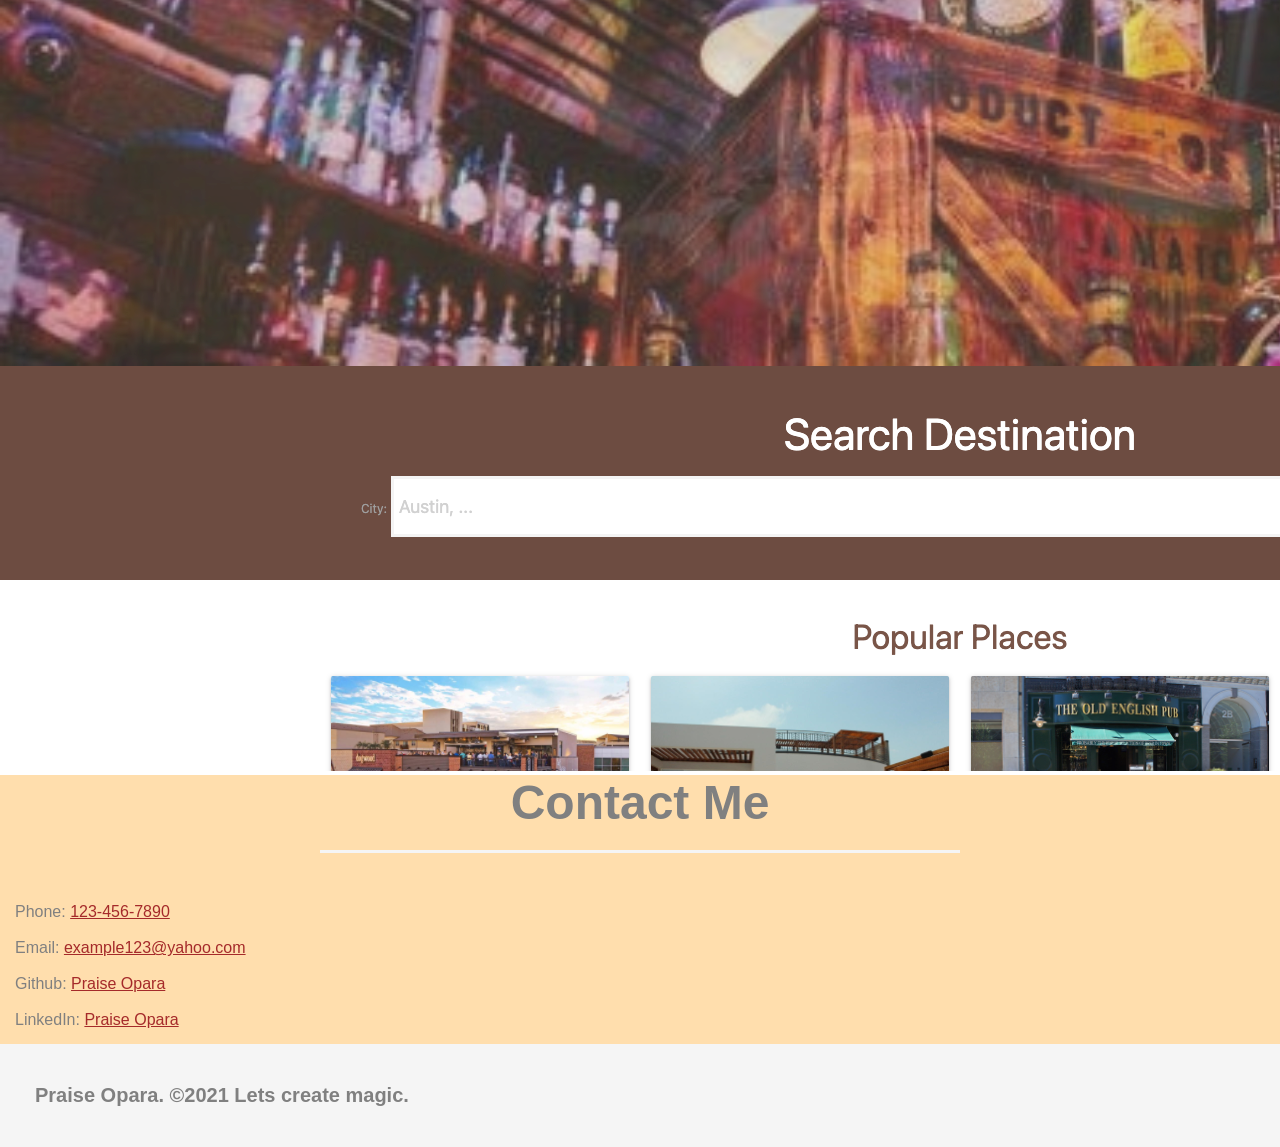
==== commit f92a5e2d: "updated portfolio" ====
--- a/index.html
+++ b/index.html
@@ -56,6 +56,78 @@
             </div>  
         </article>
 
+        <article>
+            <h2>This is a website I'm currently working on.</h2>
+            <p>Its an app that connects you with personal trainers to achieve multiple health and fitness goals</p>
+            <div>
+              <a href="https://kingopara.github.io/PasswordGenerator./">
+                <img src="./assets/images/Screen Shot 2021-05-30 at 9.47.55 PM.png" alt="Password Generator" />
+              </a>  
+            </div>  
+        </article>
+        <article>
+            <h2>This is a website I'm currently working on.</h2>
+            <p>Its an app that connects you with personal trainers to achieve multiple health and fitness goals</p>
+            <div>
+              <a href="https://kingopara.github.io/robot-gladiators/">
+                <img src="./assets/images/robotgladiator.png" alt="Robot Gladiator" />
+              </a>  
+            </div>  
+        </article>
+        <article>
+            <h2>This is a website I'm currently working on.</h2>
+            <p>Its an app that connects you with personal trainers to achieve multiple health and fitness goals</p>
+            <div>
+              <a href="https://kingopara.github.io/CodeQuiz/">
+                <img src="./assets/images/CodeQuiz.pgn.png" alt="codeQuiz" />
+              </a>  
+            </div>  
+        </article>
+        <article>
+            <h2>This is a website I'm currently working on.</h2>
+            <p>Its an app that connects you with personal trainers to achieve multiple health and fitness goals</p>
+            <div>
+              <a href="https://kingopara.github.io/taskinator/">
+                <img src="./assets/images/Taskinator.png" alt="Tasknator" />
+              </a>  
+            </div>  
+        </article>
+        <article>
+            <h2>This is a website I'm currently working on.</h2>
+            <p>Its an app that connects you with personal trainers to achieve multiple health and fitness goals</p>
+            <div>
+              <a href="https://kingopara.github.io/WorkDayScheduler1/">
+                <img src="./assets/images/wds.png" alt="WorkDaySchedulaer1" />
+              </a>  
+            </div>  
+        </article>
+        <article>
+            <h2>This is a website I'm currently working on.</h2>
+            <p>Its an app that connects you with personal trainers to achieve multiple health and fitness goals</p>
+            <div>
+              <a href="https://kingopara.github.io/taskmaster-pro/">
+                <img src="./assets/images/taskmasterpro.png" alt="TaskmasterPro" />
+              </a>  
+            </div>  
+        </article>
+        <article>
+            <h2>This is a website I'm currently working on.</h2>
+            <p>Its an app that connects you with personal trainers to achieve multiple health and fitness goals</p>
+            <div>
+              <a href="https://kingopara.github.io/git-it-done/">
+                <img src="./assets/images/git-it-done.png" alt="Git-it-done" />
+              </a>  
+            </div>  
+        </article>
+        <article>
+            <h2>This is a website I'm currently working on.</h2>
+            <p>Its an app that connects you with personal trainers to achieve multiple health and fitness goals</p>
+            <div>
+              <a href="https://kingopara.github.io/activity-finder/">
+                <img src="./assets/images/project/projectPic1.png" alt="project1" />
+              </a>  
+            </div>  
+        </article>
     </section>
 
     <!-- contact me section -->
@@ -73,10 +145,6 @@
             <br>
             <p>LinkedIn: <a href="https://www.linkedin.com/in/chigoziri-praise-opara-831067163">Praise Opara</a></p>
           </div>  
-          
-          
-
-
     </section>
 
     <!-- footer section -->
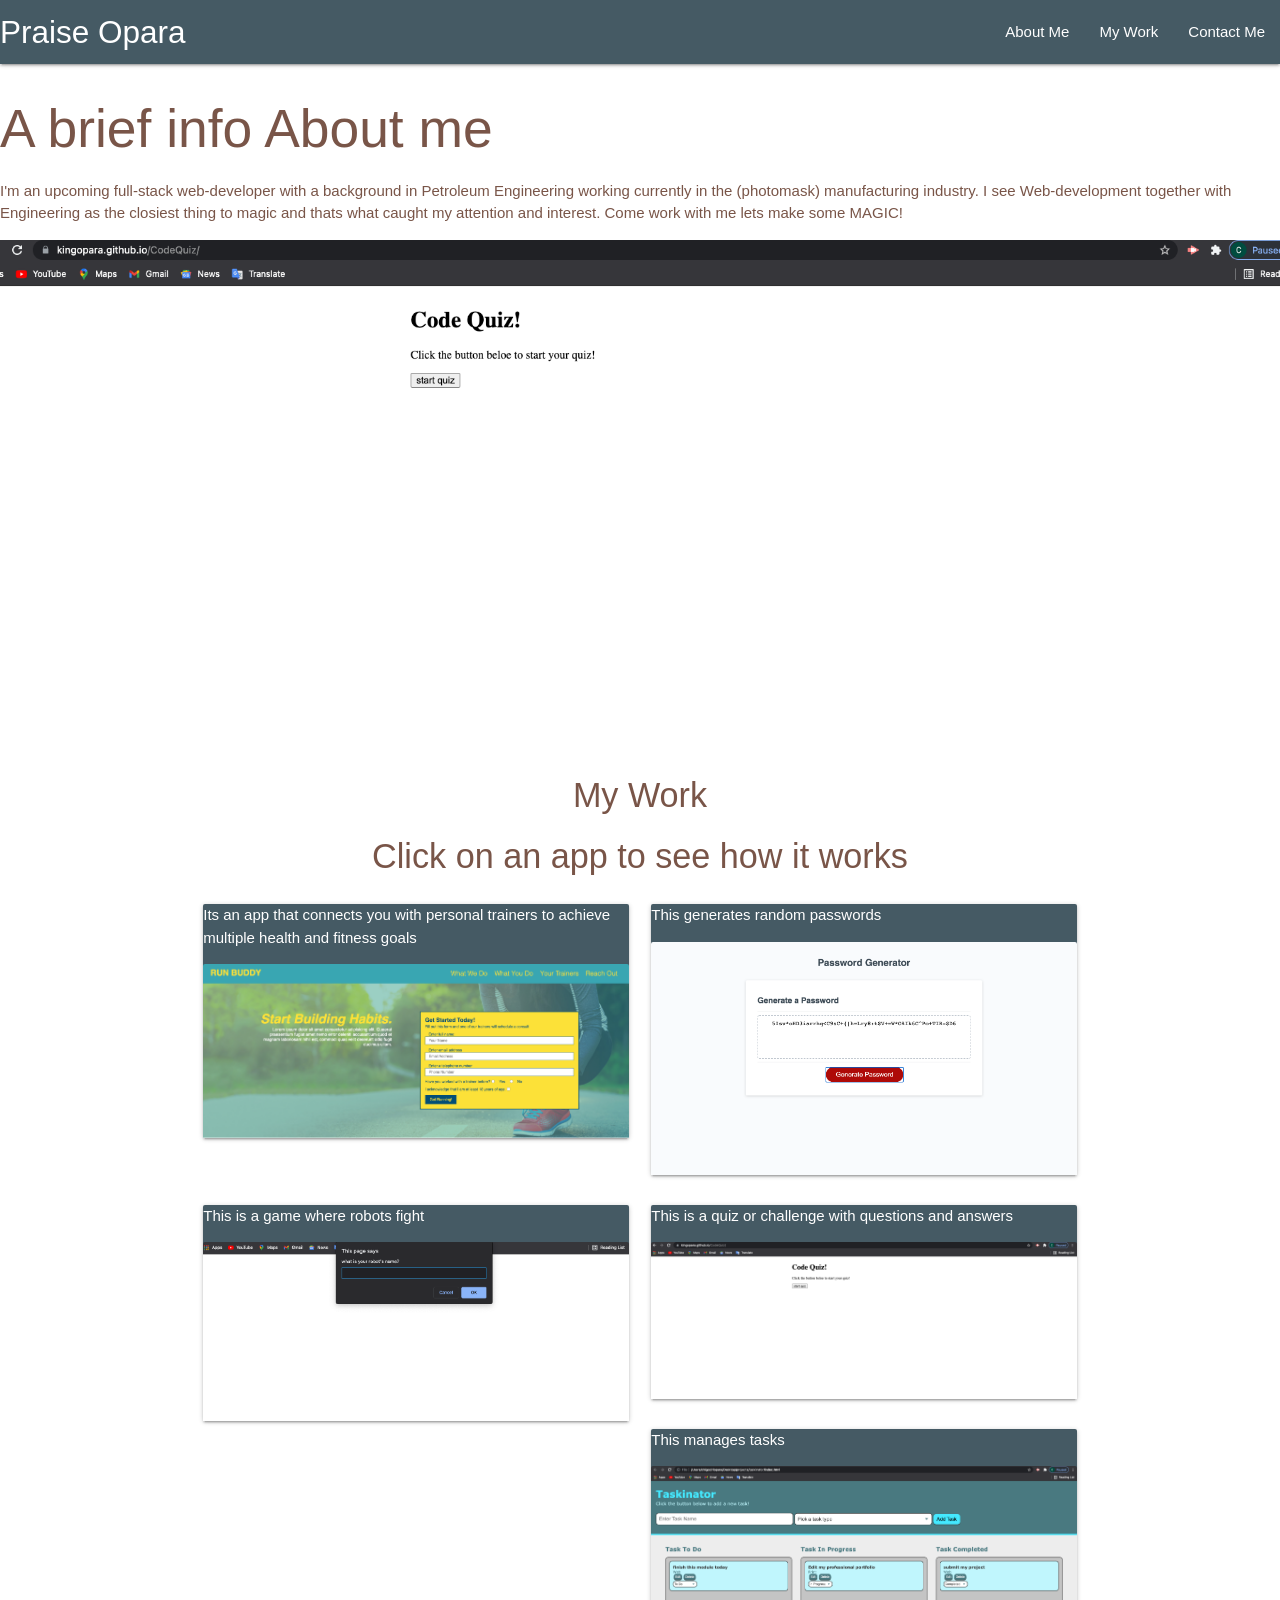
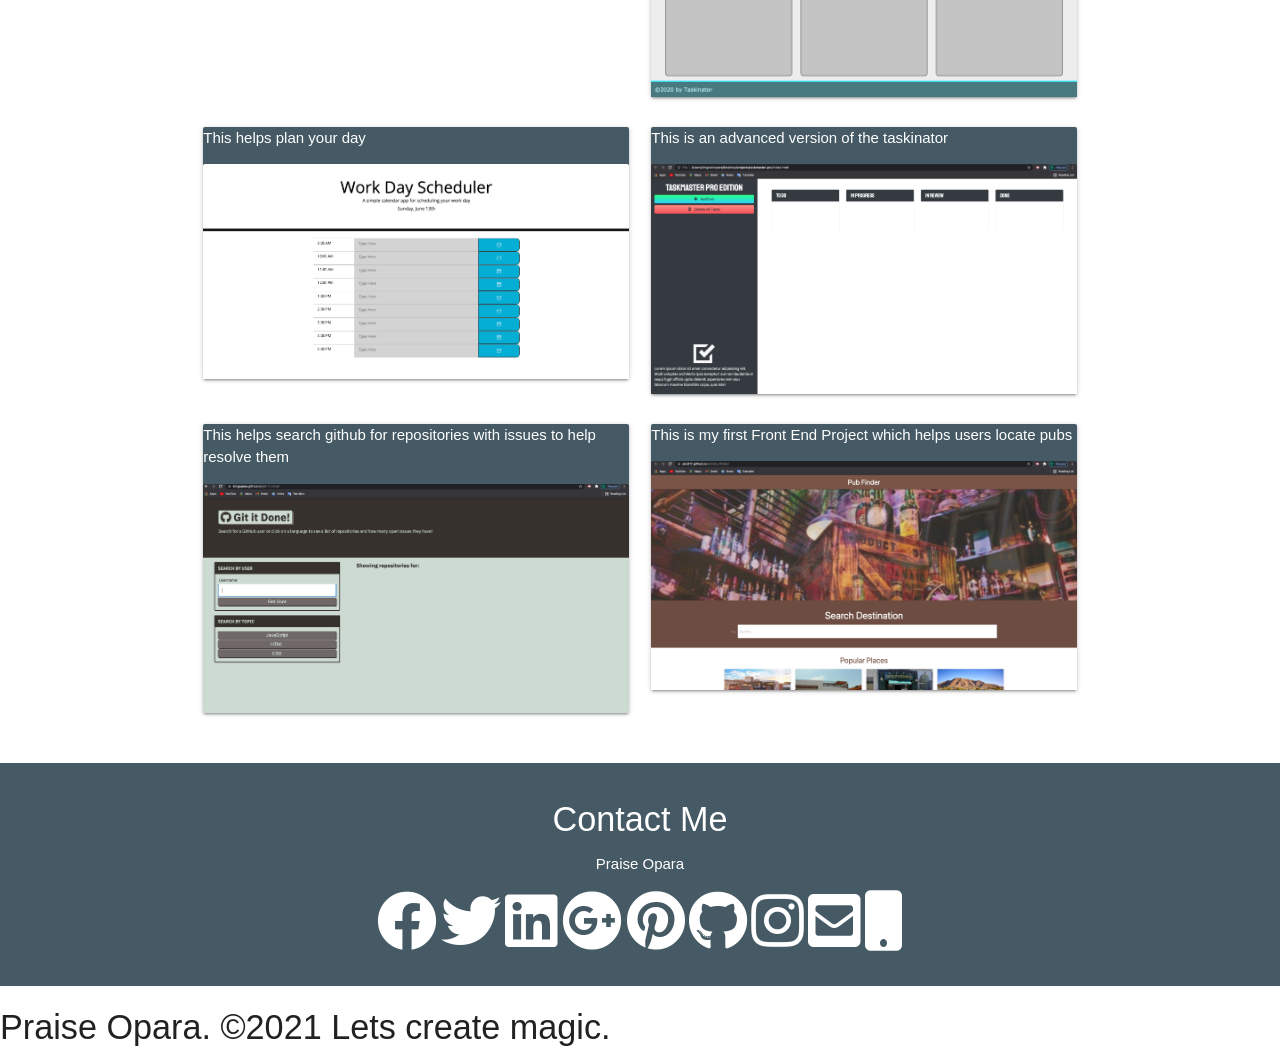
==== commit d82c8985: "changed index.html" ====
--- a/index.html
+++ b/index.html
@@ -1,155 +1,278 @@
 <!DOCTYPE html>
 <html lang="en">
 <head>
-    <meta charset="UTF-8">
-    <meta name="viewport" content="width=device-width, initial-scale=1.0">
-    <link rel="stylesheet" href="./assets/css/style.css">
-    <title>My Professional Portfolio!</title>
+   <!--Import Google Icon Font-->
+   <link href="https://fonts.googleapis.com/icon?family=Material+Icons" rel="stylesheet">
+   <!--Import materialize.css-->
+   <link rel="stylesheet" href="https://cdnjs.cloudflare.com/ajax/libs/materialize/1.0.0/css/materialize.min.css">
+   <link rel="stylesheet" href="https://cdnjs.cloudflare.com/ajax/libs/font-awesome/5.15.3/css/all.min.css" />
+   <!-- <link rel="stylesheet" href="./assets/styling.css"> -->
+   <!--Let browser know website is optimized for mobile-->
+   <meta name="viewport" content="width=device-width, initial-scale=1.0">    
+   <title>Praise Opara</title>
 </head>
 <body>
-    <header>
-        <h1>Chigoziri Praise Opara</h1>
-        <nav>
-            <ul>
-                <li>
-                    <a href="#about-me">About Me </a>
-                </li>
-                <li>
-                    <a href="#my-work">My Work</a>
-                </li>
-                <li>
-                    <a href="#contact-me">Contact Me</a>
-                </li>
-            </ul>
+    <!-- nav bar -->
+    <header class="navbar-fixed">
+        <nav class="blue-grey darken-2">
+            <div class="nav-wrapper">
+              <a href="#!" class="brand-logo">Praise Opara</a>
+              <ul id="nav-mobile" class="right hide-on-med-and-down">
+                <li><a href="#about-me">About Me</a></li>
+                <li><a href="#my-work">My Work</a></li>
+                <li><a href="#contact-me">Contact Me</a></li>
+              </ul>
+            </div>
         </nav>
     </header>
-    
-    <!-- picture/avatar section -->
-    <section class="hero">
-        <div class="hero-cta">
-            <h2> Welcome To My World!</h2>
-        </div>
-    </section>
-
-    <!-- about me section -->
+
+    <!-- about me  -->
     <section id="about-me">
-        <article>
+        <article class="brown-text">
             <h2 class="primary-border">A brief info About me </h2>
             <p>
             I'm an upcoming full-stack web-developer with a background in Petroleum Engineering working currently in the (photomask) manufacturing industry. I see Web-development together with Engineering as the closiest thing to magic and thats what caught my attention and interest.
             Come work with me lets make some MAGIC!
             </p>
-            <img src="./assets/images/portfolio.jpg" alt="a selfie of me"/>
+            <!-- <img src="./assets/images/portfolio.jpg" alt="a selfie of me"/> -->
         </article>
 
     </section>
-
-    <!--my work section -->
-    <section id="my-work">
-        <article>
-            <h2>This is a website I'm currently working on.</h2>
-            <p>Its an app that connects you with personal trainers to achieve multiple health and fitness goals</p>
-            <div>
-              <a href="https://kingopara.github.io/run-buddy/">
-                <img src="./assets/images/runbuddy.jpg.png" alt="Run Buddy" />
-              </a>  
-            </div>  
-        </article>
-
-        <article>
-            <h2>This is a website I'm currently working on.</h2>
-            <p>Its an app that connects you with personal trainers to achieve multiple health and fitness goals</p>
-            <div>
-              <a href="https://kingopara.github.io/PasswordGenerator./">
-                <img src="./assets/images/Screen Shot 2021-05-30 at 9.47.55 PM.png" alt="Password Generator" />
-              </a>  
-            </div>  
-        </article>
-        <article>
-            <h2>This is a website I'm currently working on.</h2>
-            <p>Its an app that connects you with personal trainers to achieve multiple health and fitness goals</p>
-            <div>
-              <a href="https://kingopara.github.io/robot-gladiators/">
-                <img src="./assets/images/robotgladiator.png" alt="Robot Gladiator" />
-              </a>  
-            </div>  
-        </article>
-        <article>
-            <h2>This is a website I'm currently working on.</h2>
-            <p>Its an app that connects you with personal trainers to achieve multiple health and fitness goals</p>
-            <div>
-              <a href="https://kingopara.github.io/CodeQuiz/">
-                <img src="./assets/images/CodeQuiz.pgn.png" alt="codeQuiz" />
-              </a>  
-            </div>  
-        </article>
-        <article>
-            <h2>This is a website I'm currently working on.</h2>
-            <p>Its an app that connects you with personal trainers to achieve multiple health and fitness goals</p>
-            <div>
-              <a href="https://kingopara.github.io/taskinator/">
-                <img src="./assets/images/Taskinator.png" alt="Tasknator" />
-              </a>  
-            </div>  
-        </article>
-        <article>
-            <h2>This is a website I'm currently working on.</h2>
-            <p>Its an app that connects you with personal trainers to achieve multiple health and fitness goals</p>
-            <div>
-              <a href="https://kingopara.github.io/WorkDayScheduler1/">
-                <img src="./assets/images/wds.png" alt="WorkDaySchedulaer1" />
-              </a>  
-            </div>  
-        </article>
-        <article>
-            <h2>This is a website I'm currently working on.</h2>
-            <p>Its an app that connects you with personal trainers to achieve multiple health and fitness goals</p>
-            <div>
-              <a href="https://kingopara.github.io/taskmaster-pro/">
-                <img src="./assets/images/taskmasterpro.png" alt="TaskmasterPro" />
-              </a>  
-            </div>  
-        </article>
-        <article>
-            <h2>This is a website I'm currently working on.</h2>
-            <p>Its an app that connects you with personal trainers to achieve multiple health and fitness goals</p>
-            <div>
-              <a href="https://kingopara.github.io/git-it-done/">
-                <img src="./assets/images/git-it-done.png" alt="Git-it-done" />
-              </a>  
-            </div>  
-        </article>
-        <article>
-            <h2>This is a website I'm currently working on.</h2>
-            <p>Its an app that connects you with personal trainers to achieve multiple health and fitness goals</p>
-            <div>
-              <a href="https://kingopara.github.io/activity-finder/">
-                <img src="./assets/images/project/projectPic1.png" alt="project1" />
-              </a>  
-            </div>  
-        </article>
-    </section>
+    
+    <!-- slider -->
+    <div class="slider">
+        <ul class="slides">
+            <li>
+                <img src="./assets/images/CodeQuiz.pgn.png">
+                <div class="caption center-align">
+                    <h3 class="light grey-text text-lighten-3"></h3>
+                </div>
+            </li>
+
+            <li>
+                <img src="./assets/images/git-it-done.png">
+                <div class="caption left-align">
+                    <h3 class="light grey-text text-lighten-3"></h3>
+                </div>
+            </li>
+            <li>
+                <img src="./assets/images/project/projectPic1.png">
+                <div class="caption right-align">
+                    <h3 class="light grey-text text-lighten-3"></h3>
+                </div>
+            </li>
+
+            <li>
+                <img src="./assets/images/robotgladiator.png">
+                <div class="caption center-align">
+                    <h3 class="light grey-text text-lighten-3"></h3>
+                </div>
+            </li>
+
+            <li>
+                <img src="./assets/images/runbuddy.jpg.png">
+                <div class="caption center-align">
+                    <h3 class="light grey-text text-lighten-3"></h3>
+                </div>
+            </li>
+            <li>
+                <img src="./assets/images/Screen Shot 2021-05-30 at 9.47.55 PM.png">
+                <div class="caption center-align">
+                    <h3 class="light grey-text text-lighten-3"></h3>
+                </div>
+            </li>
+            <li>
+                <img src="./assets/images/Taskinator.png">
+                <div class="caption center-align">
+                    <h3 class="light grey-text text-lighten-3"></h3>
+                </div>
+            </li>
+            <li>
+                <img src="./assets/images/taskmasterpro.png">
+                <div class="caption center-align">
+                    <h3 class="light grey-text text-lighten-3"></h3>
+                </div>
+            </li>            <li>
+                <img src="./assets/images/wds.png">
+                <div class="caption center-align">
+                    <h3 class="light grey-text text-lighten-3"></h3>
+                </div>
+            </li>
+
+        </ul>
+    </div>
+
+    <main>        
+        <!-- My work section -->
+        <section id="popular" class="section section-popular">
+            <div class="container">
+                <div id="my-work" class="row">
+                    <h4 class="center"> <span class="brown-text"> My Work </span></h4>
+                    <h4 class="center"> <span class="brown-text"> Click on an app to see how it works </span></h4>
+                    <div class="col s12 m6">
+                        <div class="card blue-grey darken-2 white-text">
+                            <div class="card-image">
+                                <p>Its an app that connects you with personal trainers to achieve multiple health and fitness goals</p>
+                                <div>
+                                    <a href="https://kingopara.github.io/run-buddy/">
+                                        <img src="./assets/images/runbuddy.jpg.png" alt="Run Buddy" />
+                                    </a>  
+                                </div>
+                            </div>
+                        </div>
+                    </div>
+                    <div class="col s12 m6">
+                        <div class="card blue-grey darken-2 white-text">
+                            <div class="card-image">
+                                <p>This generates random passwords</p>
+                                <div>
+                                    <a href="https://kingopara.github.io/PasswordGenerator./">
+                                        <img src="./assets/images/Screen Shot 2021-05-30 at 9.47.55 PM.png" alt="Password Generator" />
+                                      </a>  
+                                </div>
+                            </div>
+                        </div>
+                    </div>
+                    <div class="col s12 m6">
+                        <div class="card blue-grey darken-2 white-text">
+                            <div class="card-image">
+                                <p>This is a game where robots fight</p>
+                                <div>
+                                    <a href="https://kingopara.github.io/robot-gladiators/">
+                                        <img src="./assets/images/robotgladiator.png" alt="Robot Gladiator" />
+                                      </a>  
+                                </div>
+                            </div>
+                        </div>
+                    </div>
+                    <div class="col s12 m6">
+                        <div class="card blue-grey darken-2 white-text">
+                            <div class="card-image">
+                                <p>This is a quiz or challenge with questions and answers</p>
+                                <div>
+                                    <a href="https://kingopara.github.io/CodeQuiz/">
+                                        <img src="./assets/images/CodeQuiz.pgn.png" alt="codeQuiz" />
+                                      </a>  
+                                </div>
+                            </div>
+                        </div>
+                    </div>
+                    <div class="col s12 m6">
+                        <div class="card blue-grey darken-2 white-text">
+                            <div class="card-image">
+                                <p>This manages tasks</p>
+                                <div>
+                                    <a href="https://kingopara.github.io/taskinator/">
+                                        <img src="./assets/images/Taskinator.png" alt="Tasknator" />
+                                      </a>  
+                                </div>
+                            </div>
+                        </div>
+                    </div>
+                    <div class="col s12 m6">
+                        <div class="card blue-grey darken-2 white-text">
+                            <div class="card-image">
+                                <p>This helps plan your day</p>
+                                <div>
+                                    <a href="https://kingopara.github.io/WorkDayScheduler1/">
+                                        <img src="./assets/images/wds.png" alt="WorkDaySchedulaer1" />
+                                      </a>  
+                                </div>
+                            </div>
+                        </div>
+                    </div>
+                    <div class="col s12 m6">
+                        <div class="card blue-grey darken-2 white-text">
+                            <div class="card-image">
+                                <p>This is an advanced version of the taskinator</p>
+                                <div>
+                                    <a href="https://kingopara.github.io/taskmaster-pro/">
+                                        <img src="./assets/images/taskmasterpro.png" alt="TaskmasterPro" />
+                                      </a>  
+                                </div>
+                            </div>
+                        </div>
+                    </div>
+                    <div class="col s12 m6">
+                        <div class="card blue-grey darken-2 white-text">
+                            <div class="card-image">
+                                <p>This helps search github for repositories with issues to help resolve them</p>
+                                <div>
+                                    <a href="https://kingopara.github.io/git-it-done/">
+                                        <img src="./assets/images/git-it-done.png" alt="Git-it-done" />
+                                      </a>  
+                                </div>
+                            </div>
+                        </div>
+                    </div>
+                    <div class="col s12 m6">
+                        <div class="card blue-grey darken-2 white-text">
+                            <div class="card-image">
+                                <p>This is my first Front End Project which helps users locate pubs </p>
+                                <div>
+                                    <a href="https://kingopara.github.io/activity-finder/">
+                                        <img src="./assets/images/project/projectPic1.png" alt="project1" />
+                                      </a>  
+                                </div>
+                            </div>
+                        </div>
+                    </div>
+                </div>
+            </div>
+        </section>
+    </main>
 
     <!-- contact me section -->
-    <section id="contact-me" class="contact">
-        <div class="flex-row">
-            <h2 class="section-title primary-border">Contact Me </h2>
-        </div>
-        <div class="contact-info">  
-          <div>
-            <p>Phone: <a href="tel:1234567890">123-456-7890</a> </p>
-            <br>
-            <p>Email: <a href="mailto:exampl.com">example123@yahoo.com</a> </p>
-            <br>
-            <p>Github: <a href="https://github.com/kingopara"> Praise Opara </a></p>
-            <br>
-            <p>LinkedIn: <a href="https://www.linkedin.com/in/chigoziri-praise-opara-831067163">Praise Opara</a></p>
-          </div>  
-    </section>
-
+        <section id="contact-me" class="section section-follow blue-grey darken-2 white-text center">
+            <div class="container">
+                <div class="row">
+                    <div class="col s12">
+                        <h4>Contact Me</h4>
+                        <p>Praise Opara</p>
+
+                        <a href="https://facebook.com" class="white-text">
+                            <i class="fab fa-facebook fa-4x"></i>
+                        </a>
+                        <a href="https://twitter.com" class="white-text">
+                            <i class="fab fa-twitter fa-4x"></i>
+                        </a>
+                        <a href="https://linkedin.com" class="white-text">
+                            <i class="fab fa-linkedin fa-4x"></i>
+                        </a>
+                        <a href="https://google.com" class="white-text">
+                            <i class="fab fa-google-plus fa-4x"></i>
+                        </a>
+                        <a href="https://pinterest.com" class="white-text">
+                            <i class="fab fa-pinterest fa-4x"></i>
+                        </a>   
+                        <a href="https://github.com/kingopara" class="white-text">
+                            <i class="fab fa-github fa-4x"></i>
+                        </a>   
+                        <a href="https://instagram.com" class="white-text">
+                            <i class="fab fa-instagram fa-4x"></i>
+                        </a>   
+                        <a href="https://gmail.com" class="white-text">
+                            <i class="fas fa-envelope-square fa-4x"></i>
+                        </a>   
+                        <a href="tel:1234567890" class="white-text">
+                            <i class="fas fa-mobile fa-4x"></i>
+                        </a>   
+
+
+
+                    </div>
+                </div>
+            </div>
+        </section>
+          
     <!-- footer section -->
     <footer>
         <h4> Praise Opara. &copy;2021  Lets create magic. </h4>
     </footer>
+
+
+    <!-- Compiled and minified JavaScript -->
+    <script src="https://cdnjs.cloudflare.com/ajax/libs/materialize/1.0.0/js/materialize.min.js"></script>
+    <script src="./assets/js/script.js"></script>
 </body>
 </html>
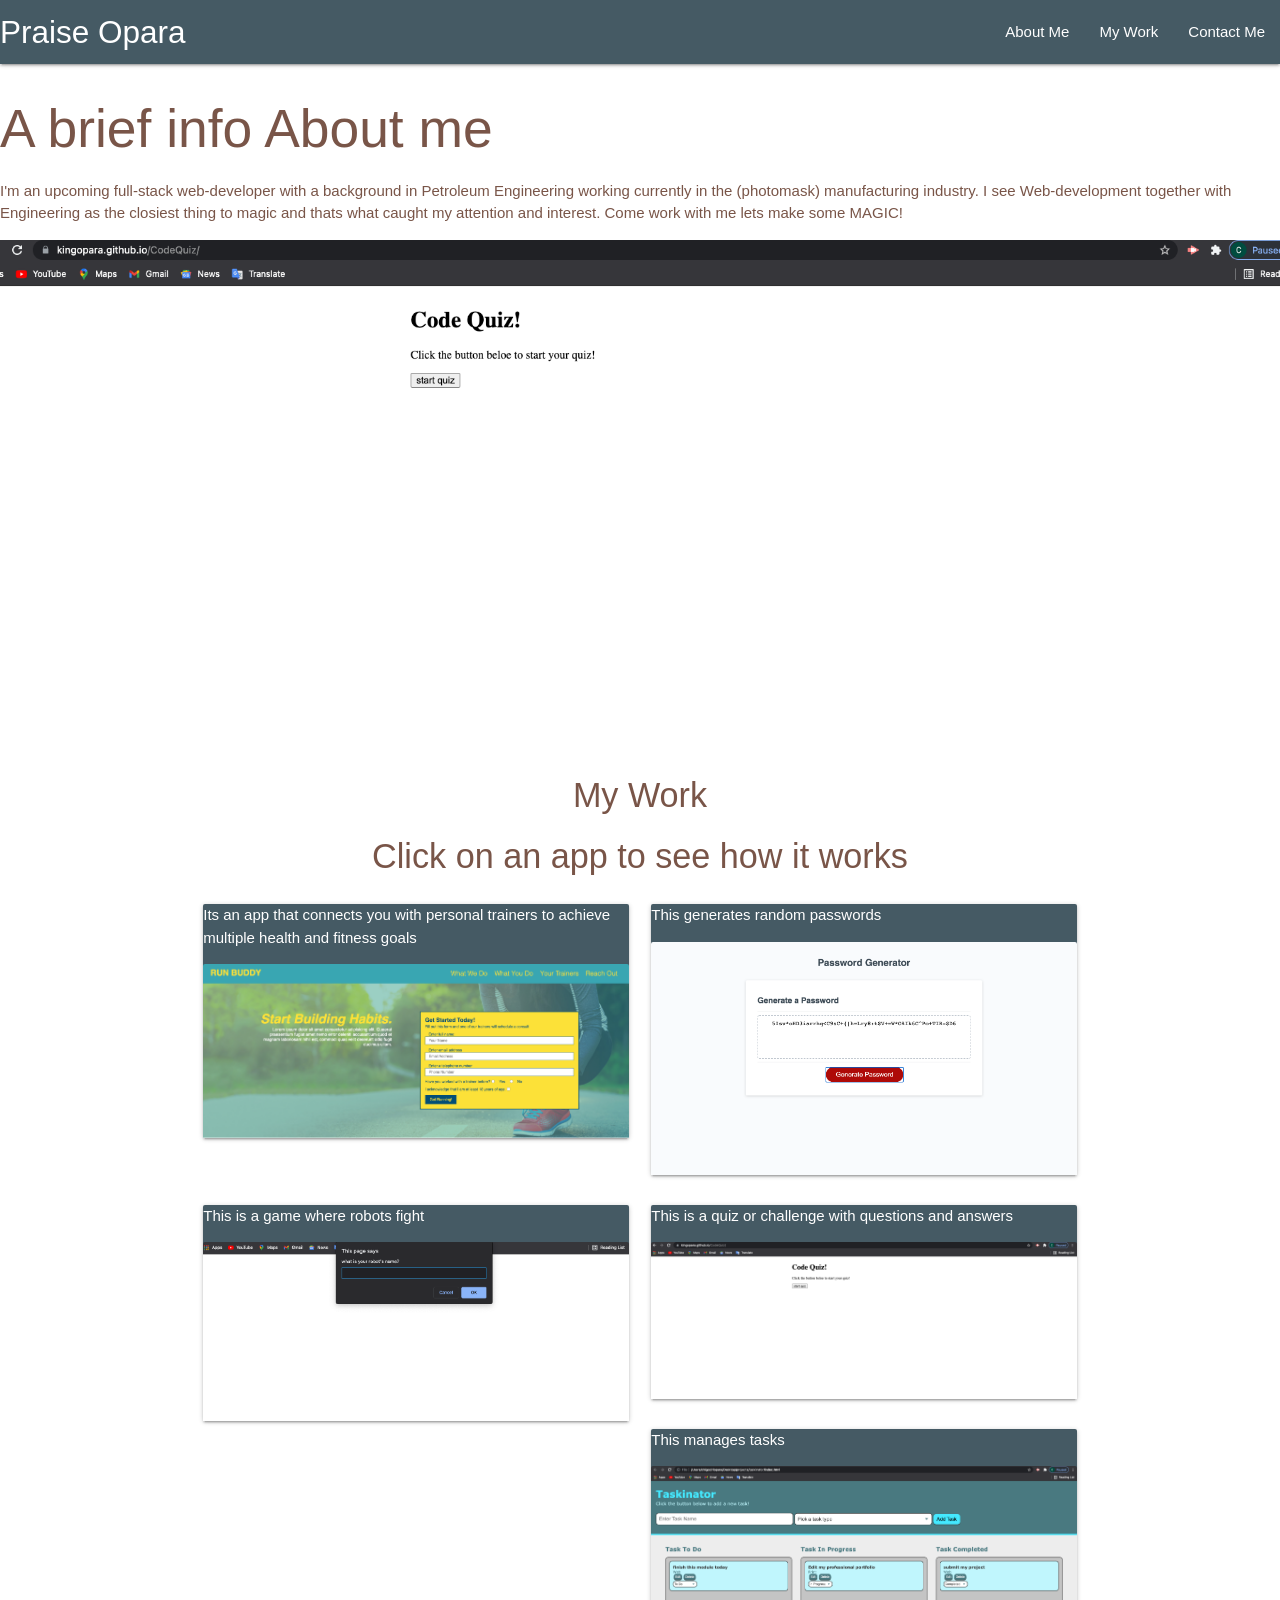
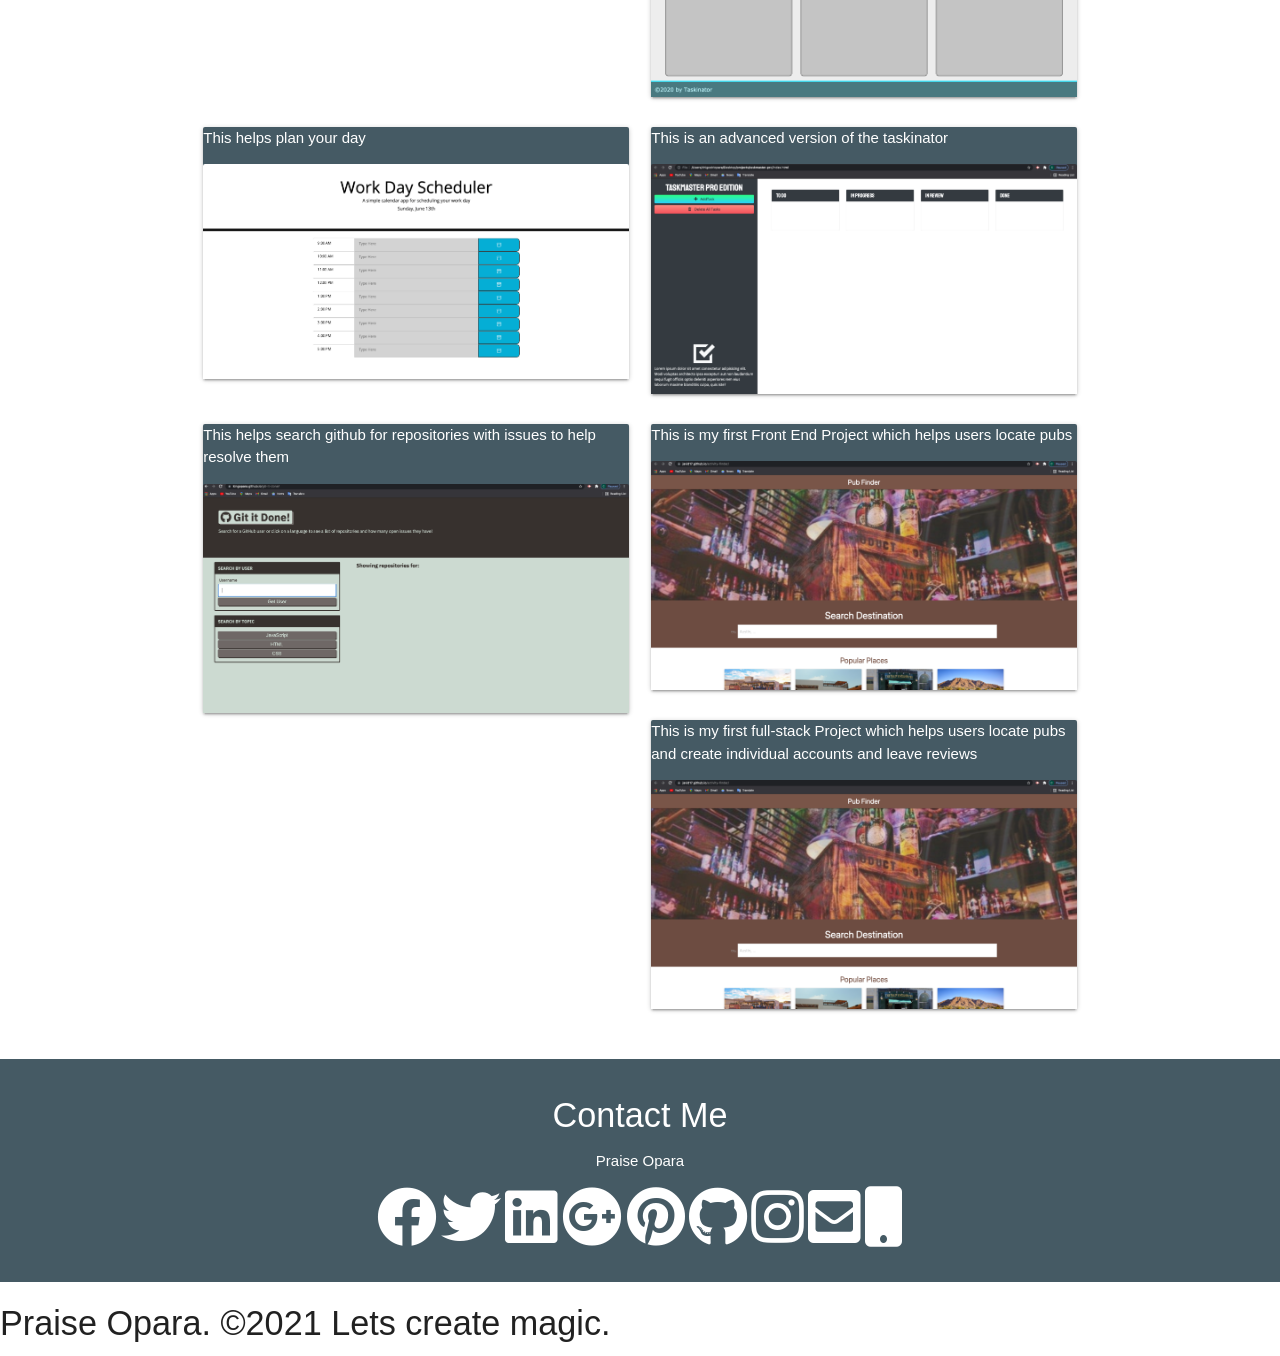
==== commit e4132f9b: "added project" ====
--- a/index.html
+++ b/index.html
@@ -217,6 +217,18 @@
                             </div>
                         </div>
                     </div>
+                    <div class="col s12 m6">
+                        <div class="card blue-grey darken-2 white-text">
+                            <div class="card-image">
+                                <p>This is my first full-stack Project which helps users locate pubs and create individual accounts and leave reviews</p>
+                                <div>
+                                    <a href="https://github.com/kingopara/rpg-racer">
+                                        <img src="./assets/images/project/projectPic1.png" alt="project1" />
+                                      </a>  
+                                </div>
+                            </div>
+                        </div>
+                    </div>
                 </div>
             </div>
         </section>
